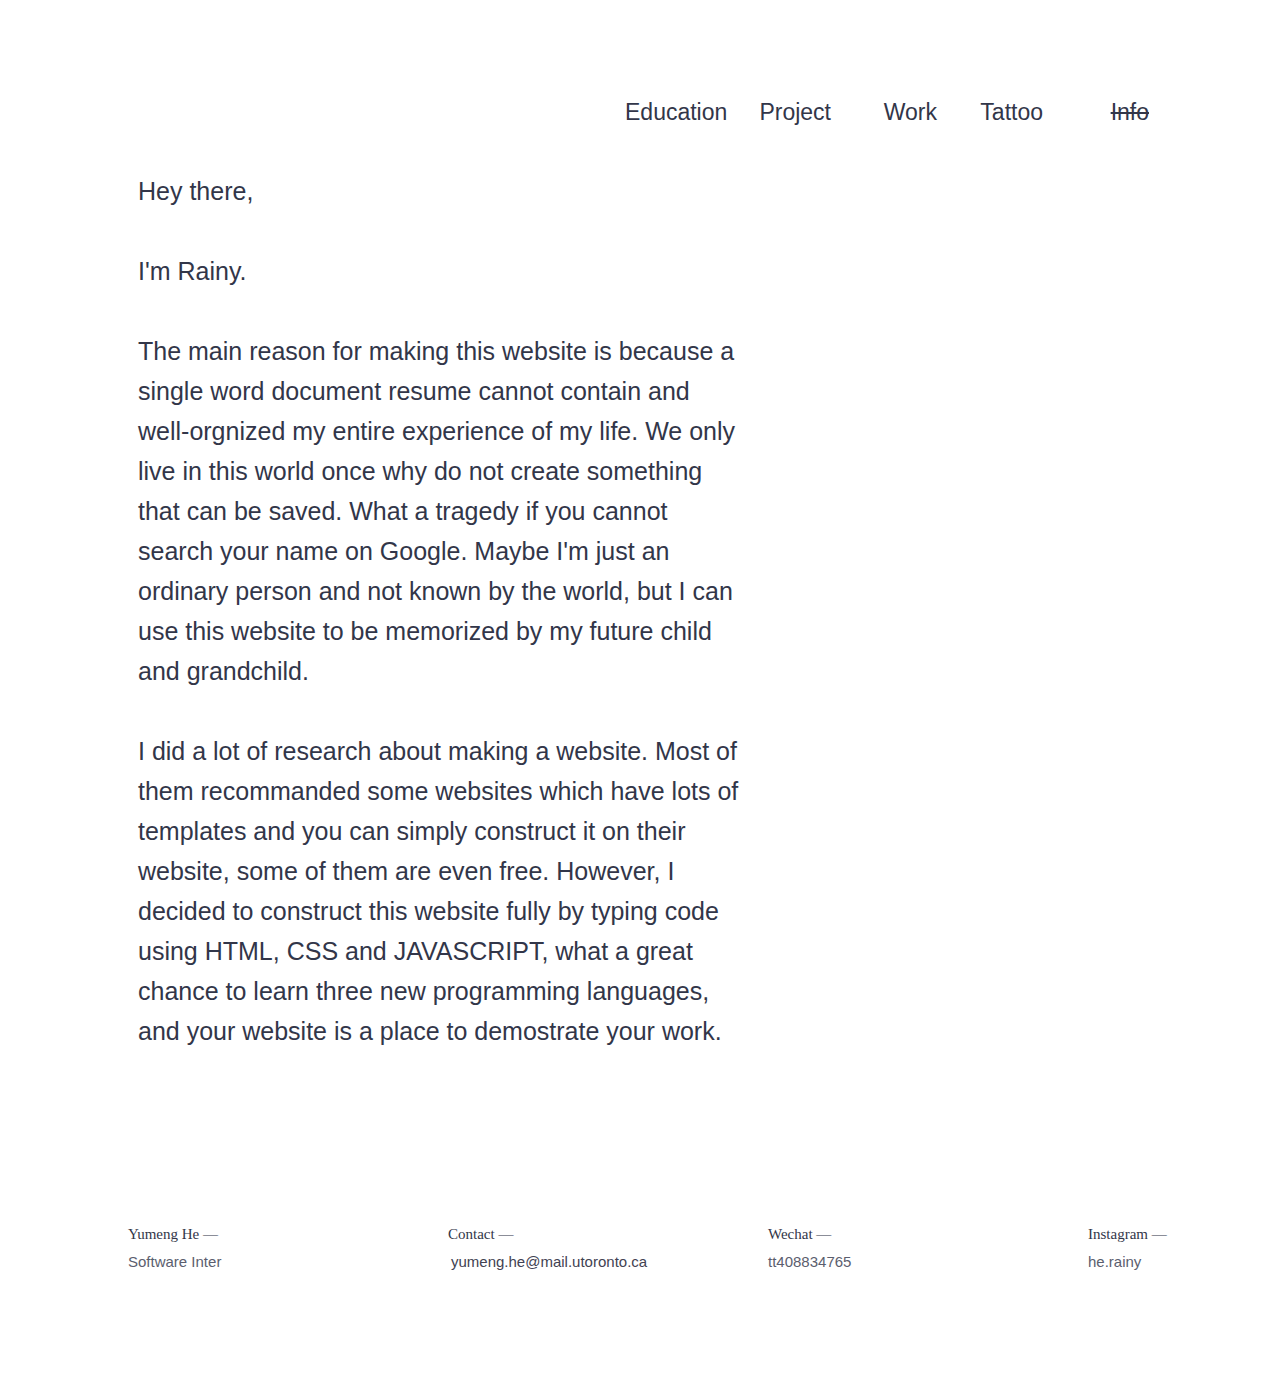
==== index.html @ 84ae6b83 "update" ====
<!DOCTYPE html>
<html lang="en-US">
    <!-- head -->
    <head>
        <title> Info </title>
        <link rel="stylesheet" href="style.css"> 
    </head>

    <!-- body -->
    <body>
        <div class="nav-v3">
            <a href="education.html" data-ix="open-about-modal" aria-current="page" class="landing-link-about" title="Check my education">Education</a>
            <a href="project.html" data-ix="open-about-modal" aria-current="page" class="landing-link-about" title="Check my project">Project</a>
            <a href="working_experience.html" data-ix="open-about-modal" aria-current="page" class="landing-link-about" title="Check my working experience">Work</a>
            <a href="tattoo.html" data-ix="open-about-modal" class="landing-link-about" title="Check this page to see my tatoo works">Tattoo</a>
            <a href="index.html" data-ix="open-about-modal" aria-current="page" class="landing-link-about w--current" titel="You are checking this page">Info</a>
            
            
        </div>
        <div class="about-div-parent">
            <div data-ix="appear-on-load-1" class="about-div-child" style="opacity: 1; transition: opacity 1000ms ease 0s;">
                <p class="about-paragraph">
                    Hey there,
                    <br>
                    <br>
                    I'm Rainy.
                    <br>
                    <br>
                    The main reason for making this website is because 
                    a single word document resume cannot contain and well-orgnized my entire experience of my life.
                    We only live in this world once why do not create something that can be saved.
                    What a tragedy if you cannot search your name on Google.
                    Maybe I'm just an ordinary person and not known by the world, but I can use this website to be memorized by my future child and grandchild.
                    <br>
                    <br>
                    I did a lot of research about making a website. Most of them recommanded some websites which have lots of templates and you can simply construct it on their website, some of them are even free.
                    However, I decided to construct this website fully by typing code using HTML, CSS and JAVASCRIPT, what a great chance to learn three new programming languages, and your website is a place to demostrate your work.
        
                </p>
            </div>
        </div>

        <div class="footer-universal wf-section">
            <div class="universal-footer-div">
                <div class="footer-row-neu w-row">
                    <!-- if wannt extra section, edit "w-col-4" -->
                    <div class="footer-column w-col w-col-4">
                        <div class="footer-header">Yumeng He —</div>
                        <div class="footer-subheader">Software Inter </div>
                    </div>
                    <div class="footer-column w-col w-col-4">
                        <div class="footer-header">Contact —</div>
                        <div class="footer-subheader">
                            <a href="mailto:yumeng.he@mail.utoronto.ca">yumeng.he@mail.utoronto.ca</a>
                        </div>
                    </div>
                    <div class="footer-column w-col w-col-4">
                        <div class="footer-header">Wechat —</div>
                        <div class="footer-subheader">tt408834765</div>
                    </div>
                    <div class="footer-column w-col w-col-4">
                        <div class="footer-header">Instagram —</div>
                        <div class="footer-subheader">he.rainy</div>
                    </div>
                </div>
            </div>
        </div>

    </body>
</html>
---- style.css ----
html {
    font-family:sans-serif;
    -ms-text-size-adjust:100%;
    -webkit-text-size-adjust:100%;
    height:100%
}
        
article,aside,details,figcaption,figure,footer,header,hgroup,main,menu,nav,section,summary{
    display:block
}

audio,canvas,progress,video{
    display:inline-block;
    vertical-align:baseline
}
audio:not([controls]){
    display:none;height:0
}
[hidden],template{
    display:none
}
a{
    background-color:transparent;
    width:140px;
    height:140px;
    margin-right:3px;
    margin-left:3px;
    clear:none;
    color:#424252;
    text-decoration:none
}
a:active,a:hover{
    outline:0
}
abbr[title]{
    border-bottom:1px dotted
}
b,optgroup,strong{
    font-weight:700
}
dfn{
    font-style:italic
}
mark{
    background:#ff0;
    color:#000
}
small{
    font-size:80%
}
sub,sup{
    font-size:75%;
    line-height:0;
    position:relative;
    vertical-align:baseline
}
sup{
    top:-.5em
}
sub{
    bottom:-.25em
}
img{
    border:0;
    max-width:100%;
    vertical-align:middle;
    display:inline-block
}
svg:not(:root){overflow:hidden}
hr{box-sizing:content-box;height:0}
pre,textarea{overflow:auto}
code,kbd,pre,samp{font-family:monospace,monospace;font-size:1em}
button,input,optgroup,select,textarea{color:inherit;font:inherit;margin:0}
button{overflow:visible}
button,select{text-transform:none}
button[disabled],html input[disabled]{cursor:default}
button::-moz-focus-inner,input::-moz-focus-inner{border:0;padding:0}
input{line-height:normal}
input[type=checkbox],input[type=radio]{box-sizing:border-box;padding:0}
input[type=number]::-webkit-inner-spin-button,input[type=number]::-webkit-outer-spin-button{height:auto}
input[type=search]{-webkit-appearance:none}
input[type=search]::-webkit-search-cancel-button,input[type=search]::-webkit-search-decoration{-webkit-appearance:none}
legend{border:0;padding:0}table{border-collapse:collapse;border-spacing:0}td,th{padding:0}
@font-face{
    font-family:webflow-icons;
    src:url("[data-uri]") format('truetype');
    font-weight:400;
    font-style:normal
}
[class*=" w-icon-"],[class^=w-icon-]{
    font-family:webflow-icons!important;
    speak:none;
    font-style:normal;
    font-weight:400;
    font-variant:normal;
    text-transform:none;
    line-height:1;
    -webkit-font-smoothing:antialiased;
    -moz-osx-font-smoothing:grayscale
}
.w-icon-slider-right:before{content:"\e600"}
.w-icon-slider-left:before{content:"\e601"}
.w-icon-nav-menu:before{content:"\e602"}
.w-icon-arrow-down:before,.w-icon-dropdown-toggle:before{content:"\e603"}
.w-icon-file-upload-remove:before{content:"\e900"}
.w-icon-file-upload-icon:before{content:"\e903"}
*{-webkit-box-sizing:border-box;-moz-box-sizing:border-box;box-sizing:border-box}
html.w-mod-touch *{background-attachment:scroll!important}
.w-block{display:block}.w-inline-block{max-width:100%;display:inline-block}
.w-clearfix:after,.w-clearfix:before{content:" ";display:table;grid-column-start:1;grid-row-start:1;grid-column-end:2;grid-row-end:2}
.w-clearfix:after{clear:both}
.w-hidden{display:none}
.w-button{display:inline-block;padding:9px 15px;background-color:#3898ec;color:#fff;border:0;line-height:inherit;text-decoration:none;cursor:pointer;border-radius:0}input.w-button{-webkit-appearance:button}html[data-w-dynpage] [data-w-cloak]{color:transparent!important}.w-webflow-badge,.w-webflow-badge *{position:static;left:auto;top:auto;right:auto;bottom:auto;z-index:auto;display:block;visibility:visible;overflow:visible;overflow-x:visible;overflow-y:visible;box-sizing:border-box;width:auto;height:auto;max-height:none;max-width:none;min-height:0;min-width:0;margin:0;padding:0;float:none;clear:none;border:0 transparent;border-radius:0;background:0 0;box-shadow:none;opacity:1;transform:none;transition:none;direction:ltr;font-family:inherit;font-weight:inherit;color:inherit;font-size:inherit;line-height:inherit;font-style:inherit;font-variant:inherit;text-align:inherit;letter-spacing:inherit;text-decoration:inherit;text-indent:0;text-transform:inherit;list-style-type:disc;text-shadow:none;font-smoothing:auto;vertical-align:baseline;cursor:inherit;white-space:inherit;word-break:normal;word-spacing:normal;word-wrap:normal}.w-webflow-badge{position:fixed!important;display:inline-block!important;visibility:visible!important;z-index:2147483647!important;top:auto!important;right:12px!important;bottom:12px!important;left:auto!important;color:#aaadb0!important;background-color:#fff!important;border-radius:3px!important;padding:6px 8px 6px 6px!important;font-size:12px!important;opacity:1!important;line-height:14px!important;text-decoration:none!important;transform:none!important;margin:0!important;width:auto!important;height:auto!important;overflow:visible!important;white-space:nowrap;box-shadow:0 0 0 1px rgba(0,0,0,.1),0 1px 3px rgba(0,0,0,.1);cursor:pointer}.w-webflow-badge>img{display:inline-block!important;visibility:visible!important;opacity:1!important;vertical-align:middle!important}blockquote{margin:0 0 10px;padding:10px 20px;border-left:5px solid #e2e2e2;font-size:18px;line-height:22px}figure{margin:0 0 10px}figcaption{margin-top:5px;text-align:center}ol,ul{margin-top:0;margin-bottom:10px;padding-left:40px}.w-list-unstyled{padding-left:0;list-style:none}.w-embed:after,.w-embed:before{content:" ";display:table;grid-column-start:1;grid-row-start:1;grid-column-end:2;grid-row-end:2}.w-embed:after{clear:both}.w-video{width:100%;position:relative;padding:0}.w-video embed,.w-video iframe,.w-video object{position:absolute;top:0;left:0;width:100%;height:100%;border:none}fieldset{padding:0;margin:0;border:0}button,html input[type=button],input[type=reset]{-webkit-appearance:button;border:0;cursor:pointer;-webkit-appearance:button}.w-form{margin:0 0 15px}.w-form-done{display:none;padding:20px;text-align:center;background-color:#ddd}.w-form-fail{display:none;margin-top:10px;padding:10px;background-color:#ffdede}label{display:block;margin-bottom:5px;font-weight:700}
.w-input,.w-select{display:block;width:100%;height:38px;padding:8px 12px;margin-bottom:10px;font-size:14px;line-height:1.42857143;color:#333;vertical-align:middle;background-color:#fff;border:1px solid #ccc}.w-input:-moz-placeholder,.w-select:-moz-placeholder{color:#999}.w-input::-moz-placeholder,.w-select::-moz-placeholder{color:#999;opacity:1}.w-input:-ms-input-placeholder,.w-select:-ms-input-placeholder{color:#999}
.w-input::-webkit-input-placeholder,.w-select::-webkit-input-placeholder{color:#999}.w-input:focus,.w-select:focus{border-color:#3898ec;outline:0}.w-input[disabled],.w-input[readonly],.w-select[disabled],.w-select[readonly],fieldset[disabled] .w-input,fieldset[disabled] .w-select{cursor:not-allowed;background-color:#eee}
textarea.w-input,textarea.w-select{height:auto}
.w-select{background-color:#f3f3f3}
.w-select[multiple]{height:auto}
.w-form-label{display:inline-block;cursor:pointer;font-weight:400;margin-bottom:0}.w-radio{display:block;margin-bottom:5px;padding-left:20px}.w-radio:after,.w-radio:before{content:" ";display:table;grid-column-start:1;grid-row-start:1;grid-column-end:2;grid-row-end:2}.w-radio:after{clear:both}.w-radio-input{margin:3px 0 0 -20px;line-height:normal;float:left}.w-file-upload{display:block;margin-bottom:10px}.w-file-upload-input{width:.1px;height:.1px;opacity:0;overflow:hidden;position:absolute;z-index:-100}.w-file-upload-default,.w-file-upload-success,.w-file-upload-uploading{display:inline-block;color:#333}.w-file-upload-error{display:block;margin-top:10px}.w-file-upload-default.w-hidden,.w-file-upload-error.w-hidden,.w-file-upload-success.w-hidden,.w-file-upload-uploading.w-hidden{display:none}.w-file-upload-uploading-btn{display:flex;font-size:14px;font-weight:400;cursor:pointer;margin:0;padding:8px 12px;border:1px solid #ccc;background-color:#fafafa}.w-file-upload-file{display:flex;flex-grow:1;justify-content:space-between;margin:0;padding:8px 9px 8px 11px;border:1px solid #ccc;background-color:#fafafa}.w-file-upload-file-name{font-size:14px;font-weight:400;display:block}.w-file-remove-link{margin-top:3px;margin-left:10px;width:auto;height:auto;padding:3px;display:block;cursor:pointer}.w-icon-file-upload-remove{margin:auto;font-size:10px}.w-file-upload-error-msg{display:inline-block;color:#ea384c;padding:2px 0}.w-file-upload-info{display:inline-block;line-height:38px;padding:0 12px}.w-file-upload-label{display:inline-block;font-size:14px;font-weight:400;cursor:pointer;margin:0;padding:8px 12px;border:1px solid #ccc;background-color:#fafafa}.w-icon-file-upload-icon,.w-icon-file-upload-uploading{display:inline-block;margin-right:8px;width:20px}.w-icon-file-upload-uploading{height:20px}.w-container{margin-left:auto;margin-right:auto;max-width:940px}.w-container:after,.w-container:before{content:" ";display:table;grid-column-start:1;grid-row-start:1;grid-column-end:2;grid-row-end:2}
.w-container:after{clear:both}
.w-container .w-row{margin-left:-10px;margin-right:-10px}
.w-row:after,.w-row:before{
    content:" ";
    display:table;
    grid-column-start:1;
    grid-row-start:1;
    grid-column-end:2;
    grid-row-end:3
}
.w-row:after{clear:both}
.w-row .w-row{margin-left:0;margin-right:0}
.w-col{position:relative;float:left;width:100%;min-height:1px;padding-left:10px;padding-right:10px}.w-col .w-col{padding-left:0;padding-right:0}.w-col-1{width:8.33333333%}.w-col-2{width:16.66666667%}.w-col-3{width:25%}
.w-col-4{width:25%}
.w-col-5{width:41.66666667%}
.w-col-6{width:50%}
.w-col-7{width:58.33333333%}.w-col-8{width:66.66666667%}.w-col-9{width:75%}.w-col-10{width:83.33333333%}.w-col-11{width:91.66666667%}
.w-col-12{width:100%}.w-hidden-main{display:none!important}@media screen and (max-width:991px){.w-container{max-width:728px}.w-hidden-main{display:inherit!important}.w-hidden-medium{display:none!important}.w-col-medium-1{width:8.33333333%}.w-col-medium-2{width:16.66666667%}.w-col-medium-3{width:25%}.w-col-medium-4{width:33.33333333%}.w-col-medium-5{width:41.66666667%}.w-col-medium-6{width:50%}.w-col-medium-7{width:58.33333333%}.w-col-medium-8{width:66.66666667%}.w-col-medium-9{width:75%}.w-col-medium-10{width:83.33333333%}.w-col-medium-11{width:91.66666667%}.w-col-medium-12{width:100%}.w-col-stack{width:100%;left:auto;right:auto}}@media screen and (max-width:767px){.w-hidden-main,.w-hidden-medium{display:inherit!important}.w-hidden-small{display:none!important}.w-container .w-row,.w-row{margin-left:0;margin-right:0}.w-col{width:100%;left:auto;right:auto}.w-col-small-1{width:8.33333333%}.w-col-small-2{width:16.66666667%}.w-col-small-3{width:25%}.w-col-small-4{width:33.33333333%}.w-col-small-5{width:41.66666667%}.w-col-small-6{width:50%}.w-col-small-7{width:58.33333333%}.w-col-small-8{width:66.66666667%}.w-col-small-9{width:75%}.w-col-small-10{width:83.33333333%}.w-col-small-11{width:91.66666667%}.w-col-small-12{width:100%}}
@media screen and (max-width:479px){
    .w-container{max-width:none}
    .w-hidden-main,.w-hidden-medium,.w-hidden-small{display:inherit!important}
    .w-hidden-tiny{display:none!important}
    .w-col{width:100%}
    .w-col-tiny-1{width:8.33333333%}.w-col-tiny-2{width:16.66666667%}.w-col-tiny-3{width:25%}.w-col-tiny-4{width:33.33333333%}.w-col-tiny-5{width:41.66666667%}.w-col-tiny-6{width:50%}.w-col-tiny-7{width:58.33333333%}.w-col-tiny-8{width:66.66666667%}.w-col-tiny-9{width:75%}.w-col-tiny-10{width:83.33333333%}
    .w-col-tiny-11{width:91.66666667%}
    .w-col-tiny-12{width:100%}
}
.w-widget{position:relative}
.w-widget-map{width:100%;height:400px}
.w-widget-map label{width:auto;display:inline}
.w-widget-map img{max-width:inherit}.w-widget-map .gm-style-iw{text-align:center}.w-widget-map .gm-style-iw>button{display:none!important}.w-widget-twitter{overflow:hidden}.w-widget-twitter-count-shim{display:inline-block;vertical-align:top;position:relative;width:28px;height:20px;text-align:center;background:#fff;border:1px solid #758696;border-radius:3px}.w-widget-twitter-count-shim *{pointer-events:none;-webkit-user-select:none;-moz-user-select:none;-ms-user-select:none;user-select:none}
.w-widget-twitter-count-shim .w-widget-twitter-count-inner{position:relative;font-size:15px;line-height:12px;text-align:center;color:#999;font-family:serif}.w-widget-twitter-count-shim .w-widget-twitter-count-clear{position:relative;display:block}.w-widget-twitter-count-shim.w--large{width:36px;height:28px}.w-widget-twitter-count-shim.w--large .w-widget-twitter-count-inner{font-size:18px;line-height:18px}.w-widget-twitter-count-shim:not(.w--vertical){margin-left:5px;margin-right:8px}.w-widget-twitter-count-shim:not(.w--vertical).w--large{margin-left:6px}.w-widget-twitter-count-shim:not(.w--vertical):after,.w-widget-twitter-count-shim:not(.w--vertical):before{top:50%;left:0;border:solid transparent;content:' ';height:0;width:0;position:absolute;pointer-events:none}
.w-widget-twitter-count-shim:not(.w--vertical):before{border-color:rgba(117,134,150,0);border-right-color:#5d6c7b;border-width:4px;margin-left:-9px;margin-top:-4px}.w-widget-twitter-count-shim:not(.w--vertical).w--large:before{border-width:5px;margin-left:-10px;margin-top:-5px}.w-widget-twitter-count-shim:not(.w--vertical):after{border-color:rgba(255,255,255,0);border-right-color:#fff;border-width:4px;margin-left:-8px;margin-top:-4px}.w-widget-twitter-count-shim:not(.w--vertical).w--large:after{border-width:5px;margin-left:-9px;margin-top:-5px}.w-widget-twitter-count-shim.w--vertical{width:61px;height:33px;margin-bottom:8px}.w-widget-twitter-count-shim.w--vertical:after,.w-widget-twitter-count-shim.w--vertical:before{top:100%;left:50%;border:solid transparent;content:' ';height:0;width:0;position:absolute;pointer-events:none}.w-widget-twitter-count-shim.w--vertical:before{border-color:rgba(117,134,150,0);border-top-color:#5d6c7b;border-width:5px;margin-left:-5px}.w-widget-twitter-count-shim.w--vertical:after{border-color:rgba(255,255,255,0);border-top-color:#fff;border-width:4px;margin-left:-4px}.w-widget-twitter-count-shim.w--vertical .w-widget-twitter-count-inner{font-size:18px;line-height:22px}.w-widget-twitter-count-shim.w--vertical.w--large{width:76px}.w-background-video{position:relative;overflow:hidden;height:500px;color:#fff}.w-background-video>video{background-size:cover;background-position:50% 50%;position:absolute;margin:auto;width:100%;height:100%;right:-100%;bottom:-100%;top:-100%;left:-100%;object-fit:cover;z-index:-100}.w-background-video>video::-webkit-media-controls-start-playback-button{display:none!important;-webkit-appearance:none}.w-background-video--control{position:absolute;bottom:1em;right:1em;background-color:transparent;padding:0}.w-background-video--control>[hidden]{display:none!important}.w-slider{position:relative;height:300px;text-align:center;background:#ddd;clear:both;-webkit-tap-highlight-color:transparent;tap-highlight-color:rgba(0,0,0,0)}.w-slider-mask{position:relative;display:block;overflow:hidden;z-index:1;left:0;right:0;height:100%;white-space:nowrap}.w-slide{position:relative;display:inline-block;vertical-align:top;width:100%;height:100%;white-space:normal;text-align:left}.w-slider-nav{position:absolute;z-index:2;top:auto;right:0;bottom:0;left:0;margin:auto;padding-top:10px;height:40px;text-align:center;-webkit-tap-highlight-color:transparent;tap-highlight-color:rgba(0,0,0,0)}.w-slider-nav.w-round>div{border-radius:100%}.w-slider-nav.w-num>div{width:auto;height:auto;padding:.2em .5em;font-size:inherit;line-height:inherit}.w-slider-nav.w-shadow>div{box-shadow:0 0 3px rgba(51,51,51,.4)}.w-slider-nav-invert{color:#fff}.w-slider-nav-invert>div{background-color:rgba(34,34,34,.4)}.w-slider-nav-invert>div.w-active{background-color:#222}
.w-slider-dot{position:relative;display:inline-block;width:1em;height:1em;background-color:rgba(255,255,255,.4);cursor:pointer;margin:0 3px .5em;transition:background-color .1s,color .1s}.w-slider-dot.w-active{background-color:#fff}.w-slider-dot:focus{outline:0;box-shadow:0 0 0 2px #fff}.w-slider-dot:focus.w-active{box-shadow:none}.w-slider-arrow-left,.w-slider-arrow-right{position:absolute;width:80px;top:0;right:0;bottom:0;left:0;margin:auto;cursor:pointer;overflow:hidden;color:#fff;font-size:40px;-webkit-tap-highlight-color:transparent;tap-highlight-color:rgba(0,0,0,0);-webkit-user-select:none;-moz-user-select:none;-ms-user-select:none;user-select:none}.w-slider-arrow-left [class*=' w-icon-'],.w-slider-arrow-left [class^=w-icon-],.w-slider-arrow-right [class*=' w-icon-'],.w-slider-arrow-right [class^=w-icon-]{position:absolute}.w-slider-arrow-left:focus,.w-slider-arrow-right:focus{outline:0}.w-slider-arrow-left{z-index:3;right:auto}.w-slider-arrow-right{z-index:4;left:auto}.w-icon-slider-left,.w-icon-slider-right{top:0;right:0;bottom:0;left:0;margin:auto;width:1em;height:1em}.w-slider-aria-label{border:0;clip:rect(0 0 0 0);height:1px;margin:-1px;overflow:hidden;padding:0;position:absolute;width:1px}.w-slider-force-show{display:block!important}.w-dropdown{display:inline-block;position:relative;text-align:left;margin-left:auto;margin-right:auto;z-index:900}.w-dropdown-btn,.w-dropdown-link,.w-dropdown-toggle{position:relative;vertical-align:top;text-decoration:none;color:#222;padding:20px;text-align:left;margin-left:auto;margin-right:auto;white-space:nowrap}
.w-dropdown-toggle{-webkit-user-select:none;-moz-user-select:none;-ms-user-select:none;user-select:none;display:inline-block;cursor:pointer;padding-right:40px}.w-dropdown-toggle:focus{outline:0}.w-icon-dropdown-toggle{position:absolute;top:0;right:0;bottom:0;margin:auto 20px auto auto;width:1em;height:1em}.w-dropdown-list{position:absolute;background:#ddd;display:none;min-width:100%}.w-dropdown-list.w--open{display:block}.w-dropdown-link{padding:10px 20px;display:block;color:#222}.w-dropdown-link.w--current{color:#0082f3}.w-dropdown-link:focus{outline:0}@media screen and (max-width:767px){.w-nav-brand{padding-left:10px}}.w-lightbox-backdrop{cursor:auto;font-style:normal;font-variant:normal;letter-spacing:normal;list-style:disc;text-indent:0;text-shadow:none;text-transform:none;visibility:visible;white-space:normal;word-break:normal;word-spacing:normal;word-wrap:normal;position:fixed;top:0;right:0;bottom:0;left:0;color:#fff;font-family:"Helvetica Neue",Helvetica,Ubuntu,"Segoe UI",Verdana,sans-serif;font-size:17px;line-height:1.2;font-weight:300;text-align:center;background:rgba(0,0,0,.9);z-index:2000;outline:0;opacity:0;-webkit-user-select:none;-moz-user-select:none;-ms-user-select:none;-webkit-tap-highlight-color:transparent;-webkit-transform:translate(0,0)}.w-lightbox-backdrop,.w-lightbox-container{height:100%;overflow:auto;-webkit-overflow-scrolling:touch}.w-lightbox-content{position:relative;height:100vh;overflow:hidden}.w-lightbox-view{position:absolute;width:100vw;height:100vh;opacity:0}.w-lightbox-view:before{content:"";height:100vh}.w-lightbox-group,.w-lightbox-group .w-lightbox-view,.w-lightbox-group .w-lightbox-view:before{height:86vh}.w-lightbox-frame,.w-lightbox-view:before{display:inline-block;vertical-align:middle}.w-lightbox-figure{position:relative;margin:0}.w-lightbox-group .w-lightbox-figure{cursor:pointer}.w-lightbox-img{width:auto;height:auto;max-width:none}.w-lightbox-image{display:block;float:none;max-width:100vw;max-height:100vh}.w-lightbox-group .w-lightbox-image{max-height:86vh}.w-lightbox-caption{position:absolute;right:0;bottom:0;left:0;padding:.5em 1em;background:rgba(0,0,0,.4);text-align:left;text-overflow:ellipsis;white-space:nowrap;overflow:hidden}.w-lightbox-embed{position:absolute;top:0;right:0;bottom:0;left:0;width:100%;height:100%}.w-lightbox-control{position:absolute;top:0;width:4em;background-size:24px;background-repeat:no-repeat;background-position:center;cursor:pointer;-webkit-transition:.3s;transition:.3s}.w-lightbox-left{display:none;bottom:0;left:0;background-image:url("[data-uri]")}.w-lightbox-right{display:none;right:0;bottom:0;background-image:url("[data-uri]")}.w-lightbox-close{right:0;height:2.6em;background-image:url("[data-uri]");background-size:18px}.w-lightbox-strip{position:absolute;bottom:0;left:0;right:0;padding:0 1vh;line-height:0;white-space:nowrap;overflow-x:auto;overflow-y:hidden}.w-lightbox-item{display:inline-block;width:10vh;padding:2vh 1vh;box-sizing:content-box;cursor:pointer;-webkit-transform:translate3d(0,0,0)}.w-lightbox-active{opacity:.3}.w-lightbox-thumbnail{position:relative;height:10vh;background:#222;overflow:hidden}.w-lightbox-thumbnail-image{position:absolute;top:0;left:0}.w-lightbox-thumbnail .w-lightbox-tall{top:50%;width:100%;-webkit-transform:translate(0,-50%);-ms-transform:translate(0,-50%);transform:translate(0,-50%)}.w-lightbox-thumbnail .w-lightbox-wide{left:50%;height:100%;-webkit-transform:translate(-50%,0);-ms-transform:translate(-50%,0);transform:translate(-50%,0)}.w-lightbox-spinner{position:absolute;top:50%;left:50%;box-sizing:border-box;width:40px;height:40px;margin-top:-20px;margin-left:-20px;border:5px solid rgba(0,0,0,.4);border-radius:50%;-webkit-animation:.8s linear infinite spin;animation:.8s linear infinite spin}.w-lightbox-spinner:after{content:"";position:absolute;top:-4px;right:-4px;bottom:-4px;left:-4px;border:3px solid transparent;border-bottom-color:#fff;border-radius:50%}.w-lightbox-hide{display:none}.w-lightbox-noscroll{overflow:hidden}@media (min-width:768px){.w-lightbox-content{height:96vh;margin-top:2vh}.w-lightbox-view,.w-lightbox-view:before{height:96vh}.w-lightbox-group,.w-lightbox-group .w-lightbox-view,.w-lightbox-group .w-lightbox-view:before{height:84vh}.w-lightbox-image{max-width:96vw;max-height:96vh}.w-lightbox-group .w-lightbox-image{max-width:82.3vw;max-height:84vh}.w-lightbox-left,.w-lightbox-right{display:block;opacity:.5}.w-lightbox-close{opacity:.8}.w-lightbox-control:hover{opacity:1}}.w-lightbox-inactive,.w-lightbox-inactive:hover{opacity:0}.w-richtext:after,.w-richtext:before{content:" ";display:table;grid-column-start:1;grid-row-start:1;grid-column-end:2;grid-row-end:2}.w-richtext:after{clear:both}
.w-richtext[contenteditable=true]:after,.w-richtext[contenteditable=true]:before{white-space:initial}.w-richtext ol,.w-richtext ul{overflow:hidden}.w-richtext .w-richtext-figure-selected.w-richtext-figure-type-image div,.w-richtext .w-richtext-figure-selected.w-richtext-figure-type-video div:after,.w-richtext .w-richtext-figure-selected[data-rt-type=image] div,.w-richtext .w-richtext-figure-selected[data-rt-type=video] div:after{outline:#2895f7 solid 2px}.w-richtext figure.w-richtext-figure-type-video>div:after,.w-richtext figure[data-rt-type=video]>div:after{content:'';position:absolute;display:none;left:0;top:0;right:0;bottom:0}.w-richtext figure{position:relative;max-width:60%}.w-richtext figure>div:before{cursor:default!important}.w-richtext figure img{width:100%}.w-richtext figure figcaption.w-richtext-figcaption-placeholder{opacity:.6}.w-richtext figure div{font-size:0;color:transparent}.w-richtext figure.w-richtext-figure-type-image,.w-richtext figure[data-rt-type=image]{display:table}.w-richtext figure.w-richtext-figure-type-image>div,.w-richtext figure[data-rt-type=image]>div{display:inline-block}.w-richtext figure.w-richtext-figure-type-image>figcaption,.w-richtext figure[data-rt-type=image]>figcaption{display:table-caption;caption-side:bottom}.w-richtext figure.w-richtext-figure-type-video,.w-richtext figure[data-rt-type=video]{width:60%;height:0}
.w-richtext figure.w-richtext-figure-type-video iframe,.w-richtext figure[data-rt-type=video] iframe{position:absolute;top:0;left:0;width:100%;height:100%}.w-richtext figure.w-richtext-figure-type-video>div,.w-richtext figure[data-rt-type=video]>div{width:100%}.w-richtext figure.w-richtext-align-center{margin-right:auto;margin-left:auto;clear:both}.w-richtext figure.w-richtext-align-center.w-richtext-figure-type-image>div,.w-richtext figure.w-richtext-align-center[data-rt-type=image]>div{max-width:100%}.w-richtext figure.w-richtext-align-normal{clear:both}.w-richtext figure.w-richtext-align-fullwidth{width:100%;max-width:100%;text-align:center;clear:both;display:block;margin-right:auto;margin-left:auto}.w-richtext figure.w-richtext-align-fullwidth>div{display:inline-block;padding-bottom:inherit}.w-richtext figure.w-richtext-align-fullwidth>figcaption{display:block}.w-richtext figure.w-richtext-align-floatleft{float:left;margin-right:15px;clear:none}.w-richtext figure.w-richtext-align-floatright{float:right;margin-left:15px;clear:none}.w-nav{position:relative;background:#ddd;z-index:1000}.w-nav:after,.w-nav:before{content:" ";display:table;grid-column-start:1;grid-row-start:1;grid-column-end:2;grid-row-end:2}.w-nav:after{clear:both}.w-nav-brand{position:relative;float:left;text-decoration:none;color:#333}.w-nav-link{position:relative;display:inline-block;vertical-align:top;text-decoration:none;color:#222;padding:20px;text-align:left;margin-left:auto;margin-right:auto}.w-nav-link.w--current{color:#0082f3}.w-nav-menu{position:relative;float:right}[data-nav-menu-open]{display:block!important;position:absolute;top:100%;left:0;right:0;background:#c8c8c8;text-align:center;overflow:visible;min-width:200px}.w--nav-link-open{display:block;position:relative}.w-nav-overlay{position:absolute;overflow:hidden;display:none;top:100%;left:0;right:0;width:100%}.w-nav-overlay [data-nav-menu-open]{top:0}.w-nav[data-animation=over-left] .w-nav-overlay{width:auto}.w-nav[data-animation=over-left] .w-nav-overlay,.w-nav[data-animation=over-left] [data-nav-menu-open]{right:auto;z-index:1;top:0}.w-nav[data-animation=over-right] .w-nav-overlay{width:auto}.w-nav[data-animation=over-right] .w-nav-overlay,.w-nav[data-animation=over-right] [data-nav-menu-open]{left:auto;z-index:1;top:0}.w-nav-button{position:relative;float:right;padding:18px;font-size:24px;display:none;cursor:pointer;-webkit-tap-highlight-color:transparent;tap-highlight-color:rgba(0,0,0,0);-webkit-user-select:none;-moz-user-select:none;-ms-user-select:none;user-select:none}.w-nav-button:focus{outline:0}.w-nav-button.w--open{background-color:#c8c8c8;color:#fff}.w-nav[data-collapse=all] .w-nav-menu{display:none}.w--nav-dropdown-open,.w--nav-dropdown-toggle-open,.w-nav[data-collapse=all] .w-nav-button{display:block}.w--nav-dropdown-list-open{position:static}@media screen and (max-width:991px){.w-nav[data-collapse=medium] .w-nav-menu{display:none}.w-nav[data-collapse=medium] .w-nav-button{display:block}}@media screen and (max-width:767px){.w-nav[data-collapse=small] .w-nav-menu{display:none}.w-nav[data-collapse=small] .w-nav-button{display:block}.w-nav-brand{padding-left:10px}}.w-tabs{position:relative}.w-tabs:after,.w-tabs:before{content:" ";display:table;grid-column-start:1;grid-row-start:1;grid-column-end:2;grid-row-end:2}.w-tabs:after{clear:both}.w-tab-menu{position:relative}.w-tab-link{position:relative;display:inline-block;vertical-align:top;text-decoration:none;padding:9px 30px;text-align:left;cursor:pointer;color:#222;background-color:#ddd}.w-tab-link.w--current{background-color:#c8c8c8}.w-tab-link:focus{outline:0}.w-tab-content{position:relative;display:block;overflow:hidden}.w-tab-pane{position:relative;display:none}.w--tab-active{display:block}@media screen and (max-width:479px){.w-nav[data-collapse=tiny] .w-nav-menu{display:none}.w-nav[data-collapse=tiny] .w-nav-button,.w-tab-link{display:block}}.w-ix-emptyfix:after{content:""}@keyframes spin{0%{transform:rotate(0)}100%{transform:rotate(360deg)}}.w-dyn-empty{padding:10px;background-color:#ddd}.w-condition-invisible,.w-dyn-bind-empty,.w-dyn-hide{display:none!important}.wf-layout-layout{display:grid!important}.wf-layout-cell{display:flex!important}.w-basic-heading--styledAs-h1{font-size:38px;line-height:44px;margin-top:20px}.w-basic-heading--styledAs-h2{font-size:32px;line-height:36px;margin-top:20px}.w-basic-heading--styledAs-h3{font-size:24px;line-height:30px;margin-top:20px}.w-basic-heading--styledAs-h4{font-size:18px;line-height:24px;margin-top:10px}.w-basic-heading--styledAs-h5{font-size:14px;line-height:20px;margin-top:10px}.w-basic-heading--styledAs-h6{font-size:12px;line-height:18px;margin-top:10px}body{margin:0;min-height:100%;background-color:#fff;min-width:182px;font-family:Arial,'Helvetica Neue',Helvetica,sans-serif;color:#333;font-size:14px;line-height:20px}h1{display:block;margin:20% auto 50px;padding:14px 10px;-webkit-box-orient:horizontal;-webkit-box-direction:normal;-webkit-flex-direction:row;-ms-flex-direction:row;flex-direction:row;-webkit-box-pack:center;-webkit-justify-content:center;-ms-flex-pack:center;justify-content:center;-webkit-box-align:center;-webkit-align-items:center;-ms-flex-align:center;align-items:center;font-family:'Karla regular';color:#000;font-size:35px;line-height:46px;font-weight:400;text-align:center;letter-spacing:normal}h2{margin-top:150px;margin-bottom:30px;padding:10px;font-family:'Akkurat regular';color:#000;font-size:25px;line-height:37px;font-weight:300;text-align:center;letter-spacing:.1px}h3{margin-top:20px;margin-bottom:10px;padding-left:10px;font-family:Roboto,sans-serif;font-size:24px;line-height:30px;font-weight:400}h4{margin:0 auto 0 0;padding-right:50px;padding-left:10px;font-family:'Akkurat regular';color:rgba(0,0,0,.34);font-size:23px;line-height:40px;font-weight:400}h5{margin-top:11px;margin-bottom:11px;padding:10px 19px 10px 10px;font-family:'Karla regular';font-size:14px;line-height:20px;font-weight:700;text-align:center}h6{margin-top:10px;margin-bottom:10px;font-size:12px;line-height:18px;font-weight:700}p{display:block;width:650px;margin:5px auto 0;padding:5px 10px;font-family:'Akkurat light regular';color:#000;font-size:20px;line-height:1.6;font-weight:300;text-align:left;list-style-type:square}.sql{display:block;width:300px;height:300px;margin:auto;padding-right:0;padding-left:0;background-position:50% 50%;background-size:cover;background-repeat:no-repeat;background-attachment:scroll;color:transparent}.sql:hover{background-color:#393b3d;background-image:none;color:#fff;text-decoration:none}.soundcloud-quote{margin-top:0;background-color:#d7dbcb}.soundcloud-quote-text{display:block;width:700px;margin:20px auto 50px;padding:13px 20px;font-family:'PT Serif',serif;color:#000;font-size:30px;line-height:43px;font-style:normal}.image-center{position:static;left:0;top:0;right:0;display:block;margin-top:15%;margin-left:50px;padding-right:0;padding-left:0;border:1px #000;opacity:1;text-align:center}.image-center.image-between-margin{margin-bottom:50px}.quote-source{margin-top:24px;margin-bottom:15%;font-family:Georgia,Times,'Times New Roman',serif;color:#000;font-size:25px;font-style:italic;text-align:center}.icon---row{display:block;margin-right:auto;margin-left:auto}.icon-row{margin-top:50px;margin-bottom:100px}.icon-row.soundcloud-row-gui{margin-top:100px;margin-bottom:200px}.background-gray{background-color:#eeac49}.div-block---margins-set{margin-bottom:100px}.paragraph---list{margin-bottom:0;margin-left:12px;padding:10px;font-family:Roboto,sans-serif;color:#0e0e0e;font-size:18px;line-height:22px;font-weight:300;text-decoration:none;list-style-type:disc}.paragraph---list.soundcloud-different-v2{font-family:Roboto,sans-serif;color:#fff}.image{margin-right:auto;margin-left:auto}.row---margin,.row---margin.soundcloud-v1-final-product{margin-bottom:150px}.background-porcelin{background-color:#d2d7d3}.white-box{margin:50px auto;padding:40px 20px;border-radius:6px;background-color:#fff}.task-scenario{width:auto;margin-left:20px;padding-right:0;padding-left:10px;font-family:Aileen;font-weight:400;text-align:center}.container---margin{margin-bottom:100px}.div-block--margin{margin-top:36px;margin-bottom:40px}.unordered-list{padding-left:76px}.unordered-list.soundcloud-v2-list{padding-left:31px}.section---soundcloud-iteration-process{background-color:#fff;background-image:url("https://uploads-ssl.webflow.com/55ce74221f74ecaa28644c33/5632c9d3ec8a367d341b4927_5-Background.png");background-position:0 0;background-size:cover;background-repeat:no-repeat;background-attachment:fixed;opacity:1}.header---italic{margin-top:20%;margin-bottom:20%;padding:5px 10px;opacity:1;font-family:'Karla regular';color:#000;font-size:50px;line-height:66px;font-style:normal;font-weight:300}.background-gray-2{background-color:#f1f2f2}.row---2-images{margin:50px auto 100px;padding-right:10px;padding-left:10px}.line{height:1px;margin-top:57px;margin-bottom:57px;border-style:none;background-color:#9c9c9c;opacity:.56}.section---soundcloud---v2{height:100vh;background-color:#f27735}.experience-map{margin-top:30px;margin-bottom:150px;border:4px solid rgba(0,0,0,.2)}.orange-background---white-text{margin-top:20%;margin-bottom:52px;font-family:Aileen;color:#fff}.section-soundcloud-final-hero{background-image:url("https://uploads-ssl.webflow.com/55ce74221f74ecaa28644c33/5617fab5631d645870f27d52_mock1.jpg");background-position:50% 50%;background-size:cover;background-repeat:no-repeat;background-attachment:fixed}.div-empty{margin-top:96px;margin-bottom:0;padding-top:246px;padding-bottom:246px}.milan-hero-header{padding-top:0;padding-bottom:0;background-image:url("https://uploads-ssl.webflow.com/55ce74221f74ecaa28644c33/5669b50c084832cd576913a1_milan-hero-header.png");background-position:0 0;background-size:cover;background-repeat:no-repeat;background-attachment:scroll}.milan-branding-assets-section{padding-top:15%;padding-bottom:7.5%}
.slide{width:634px;height:470px;margin-right:auto;margin-left:auto}.slide.ga-persona{display:block;width:110%;height:590px;margin-top:100px;margin-bottom:10px;clear:none;border:8px rgba(0,0,0,.14);background-color:#fff}.milan-all-devices{display:block;width:100%;margin:0 auto 7.5%}.milan-pixate-video{margin:24px 10px 82px}.slider-icon-white{border-radius:0;background-color:rgba(0,0,0,.36)}.understanding-the-soundcloud-ios-mobile-app{margin-bottom:60px;font-family:'Karla regular';color:#000;font-size:35px;line-height:45px}.numbers{right:-1px;float:right;clear:left}.student-engagement---hero-background{height:80vh;background-image:url("https://uploads-ssl.webflow.com/55ce74221f74ecaa28644c33/59fc8ed0519f780001a1ab89_jj-thompson-142854.jpg");background-position:50% 50%;background-size:cover;background-repeat:no-repeat;background-attachment:scroll}.student-engagement-about-section{height:110vh;padding-top:7.5%;background-image:url("https://uploads-ssl.webflow.com/55ce74221f74ecaa28644c33/5636644c5bb08fd2045075d7_Optimized-GA1.png");background-position:50% 50%;background-size:cover;background-repeat:no-repeat;background-attachment:scroll}.student-engagement---gamification-section{padding-top:15%;padding-bottom:7.5%;background-color:transparent}.student-engagement-gamification-img{display:block;width:70%;margin:0 auto 7.5%}.student-engagement---dm-section{padding-top:7.5%;padding-bottom:7.5%;background-color:#fff}.student-engagement-meaningful-experience-chart{margin-top:88px;margin-bottom:139px}.student-engagement-meaningful-experience-chart:hover{opacity:1}.student-engagement-meaningful-triangle{margin-top:8px}.slide-ga-1{border:5px solid rgba(0,0,0,.2);background-image:url("https://uploads-ssl.webflow.com/55ce74221f74ecaa28644c33/56367c1c88513caa51a19341_1-Julie.png");background-position:50% 50%;background-size:auto;background-repeat:no-repeat}.slide-ga-2{position:relative;border:5px solid rgba(0,0,0,.2);background-image:url("https://uploads-ssl.webflow.com/55ce74221f74ecaa28644c33/56367c051f9a7bd51a2ecc75_2-Rashida.png");background-position:0 0;background-size:auto;background-repeat:no-repeat}.slide-ga-3{border:5px solid rgba(0,0,0,.2);background-image:url("https://uploads-ssl.webflow.com/55ce74221f74ecaa28644c33/56367c913912ead404f1788f_3-Connor.png");background-position:0 0;background-size:auto;background-repeat:no-repeat}.slide-ga-4{border:5px solid rgba(0,0,0,.2);background-image:url("https://uploads-ssl.webflow.com/55ce74221f74ecaa28644c33/56367cb91f9a7bd51a2ecc8e_4-jason.png");background-position:0 0;background-size:auto;background-repeat:no-repeat}.left-arrow{margin-left:-80px}.right-arrow{margin-right:-80px}.student-engagement---persona-note{margin-bottom:0;float:none;clear:none;font-family:'Open Sans',sans-serif;color:rgba(51,51,51,.39);font-size:13px;text-align:center}.soundcloud-watch-gif{display:block;margin:50px auto}.soundcloud-about-project{margin-top:200px;font-family:Aileen}.student-engagement-section-circuits-metrics{padding-top:7.5%;background-color:transparent}.black-line{display:block;width:800px;height:1px;margin-right:auto;margin-left:auto;background-color:#000}.black-line.soundcloud-hero{width:300px;height:4px;margin-top:20%;margin-left:20%}.student-engagement---text---h3{margin-top:100px;margin-bottom:0;font-family:Serif,sans-serif;color:rgba(0,0,0,.3);font-size:25px;line-height:44px;font-weight:300;text-align:center}.student-engagement---text---quote{display:block;width:auto;margin-right:auto;margin-bottom:40px;margin-left:auto;padding-left:50px;font-family:'PT Serif',serif;color:rgba(0,0,0,.37);font-size:30px;line-height:40px;font-style:italic;font-weight:100;text-align:left}.student-engagement-persona-column{display:block;margin-bottom:100px;padding-left:50px}.student-engagement-section-course-producers{padding-bottom:7.5%;background-color:#fff}.student-engagement-experience-map{margin-top:50px;margin-bottom:30px}.download-link{display:block;width:auto;height:auto;margin-top:20px;margin-right:auto;margin-left:auto;padding-left:10px;float:left;background-image:none;font-family:Roboto,sans-serif;color:#6caef5;text-decoration:none;list-style-type:none}.download-link.connors-link{margin-bottom:0}.download-link.julie{margin-bottom:100px;float:none}.student-engagement-section-problem-pattern{padding-top:15%;padding-bottom:15%;background-color:#ececec}.student-engagement-problem-pattern{display:block;width:80%;margin-top:0;margin-right:auto;margin-left:auto}.student-engagement-welcome-email{display:block;margin-top:0;margin-right:auto;margin-left:auto;padding-right:67px;padding-left:67px}.sql-section-hero{display:-webkit-box;display:-webkit-flex;display:-ms-flexbox;display:flex;height:90vh;padding-right:10%;padding-left:10%;-webkit-box-pack:center;-webkit-justify-content:center;-ms-flex-pack:center;justify-content:center;-webkit-box-align:center;-webkit-align-items:center;-ms-flex-align:center;align-items:center;background-color:rgba(0,0,0,.94);background-image:linear-gradient(123deg,#fcba7c,#ffef9b)}.sql-hero-image{display:block;width:70%;margin:auto}.sql-launching{padding-top:15%;padding-bottom:7.5%;background-color:#fff}.student-engagement---stephen-andersen{margin-top:50px;font-family:Roboto,sans-serif;color:rgba(51,51,51,.44);font-size:12px;text-align:center}
.link---caption{background-image:none;color:rgba(0,0,0,.69);text-decoration:none}
.student-engagement-section-solution2{padding-top:15%;background-color:transparent}
.student-engagement-circuits-calendar-row{
    display:block;
    width:auto;
    min-width:0;
    margin:0 auto 50px;
    padding-bottom:0
}
.student-engagement-circuits-calendar-row.student-engagement-row-sms{margin-top:100px}
.row-image{display:block;width:700px;margin-right:auto;margin-left:auto;padding:10px}.row-image.student-engagement-image-circuits-calendar{width:700px;padding-right:0}.row-image.student-engagement-image-circuits-calendar-2{width:700px;padding-left:0}.student-engagement-section-notification-feature,.student-engagement-section-sms{padding-top:15%;background-color:#fff}.student-engagement-hero-2{height:auto;padding-top:15%;padding-bottom:7.5%;background-color:#fff;color:#db6060}.soundcloud-text-final-product{margin-top:150px;margin-bottom:100px;font-family:Aileen}.footer{height:50vh;padding-top:10px;padding-bottom:10px;background-color:rgba(0,0,0,.91);color:#fff}.column-1-footer{display:block;width:auto;height:auto;margin-right:0;margin-bottom:20px;margin-left:0;padding:20px 0 20px 40px;background-color:#fff;background-image:none;color:transparent;text-decoration:none}.column-1-footer:hover{background-color:#fff;text-decoration:line-through}.column-2-footer{display:block;width:auto;height:auto;margin-right:0;margin-bottom:20px;margin-left:0;padding:20px 40px 20px 0;background-color:#fff;background-image:none;color:#fff;text-decoration:none}.column-2-footer:hover{background-color:#fff;color:#faeeee}.footer-column-1-previous{padding-top:0;padding-right:0;font-family:Roboto,sans-serif;color:#000;font-size:15px;font-weight:300;text-align:left;letter-spacing:.5px}.footer-column-2-next{padding-top:0;padding-left:0;font-family:Roboto,sans-serif;color:#000;font-size:15px;font-weight:300;text-align:right}.column-1-project-title{margin-top:20px;padding-right:0;font-family:'Karla regular';color:#000;font-size:30px;line-height:35px;font-weight:300;text-align:left}.column-1-project-title:hover{text-decoration:none}.column-1-project-sub{margin-top:20px;padding-right:0;font-family:'Karla regular';color:#000;font-size:20px;font-weight:100;text-align:left}.column-2-project-title{margin-top:20px;padding-left:0;font-family:'Karla regular';color:#000;font-size:30px;line-height:35px;font-weight:300;text-align:right}.column-no-edge{padding-right:0;padding-left:0}.column-2-project-sub{margin-top:20px;font-family:'Karla regular';color:#000;font-size:20px;font-weight:100;text-align:right}.sql-section-about{padding-top:7.5%;padding-bottom:20%;background-color:#fff}.sql-section-design-process{height:auto;padding-top:15%;padding-bottom:15%;background-color:#131516}.sql-image-design-process{margin-top:50px}.sql-section-wireframe-1{position:relative;width:auto;height:100vh;background-image:url("https://uploads-ssl.webflow.com/55ce74221f74ecaa28644c33/564660c840b7ed805c22de30_wireframe-1.png");background-position:0 -30px;background-size:cover;background-repeat:no-repeat;background-attachment:fixed}.sql-section-wireframe-2{position:relative;background-image:url("https://uploads-ssl.webflow.com/55ce74221f74ecaa28644c33/564663ed2a73124134e9f6a1_wireframe-2.png");background-position:0 -30px;background-size:cover;background-repeat:no-repeat;background-attachment:fixed}.sql-div{height:100vh}.sql-section-wireframe-3{background-image:url("https://uploads-ssl.webflow.com/55ce74221f74ecaa28644c33/5646778c7b5a534334dcfa21_wireframe-3.png");background-position:0 -30px;background-size:cover;background-repeat:no-repeat;background-attachment:fixed}.sql-section-wireframe-4{background-image:url("https://uploads-ssl.webflow.com/55ce74221f74ecaa28644c33/564677bf7b5a534334dcfa27_wireframe-4.png");background-position:0 -30px;background-size:cover;background-repeat:no-repeat;background-attachment:fixed}.landing-project-title{position:relative;top:40%;z-index:3;display:block;padding-top:0;padding-right:50px;padding-left:50px;-webkit-box-pack:center;-webkit-justify-content:center;-ms-flex-pack:center;justify-content:center;font-family:'Karla regular';color:#fff;font-size:40px;line-height:50px;text-align:left;letter-spacing:0}.landing-overlay{position:static;left:0;top:0;display:none;width:auto;height:100%;margin-right:auto;margin-left:auto;float:none;background-color:#efe8d7;color:rgba(87,90,102,.94)}.landing-project-sub-title{position:static;left:0;right:0;bottom:45%;display:block;margin-top:226px;margin-right:auto;margin-left:auto;padding-left:50px;font-family:'Karla regular';color:#000;font-size:20px;font-weight:400;text-align:left}.link-paragraph{background-image:none;color:#0900e0;font-weight:500}.link-paragraph:hover{color:#09090a}.sql-section-iteration-visual-design{padding-top:15%;padding-bottom:15%;background-color:transparent}.sql-visual-design-image-iteration-2{margin-bottom:0}.image-between-margin.image-center{border:1px solid rgba(0,0,0,.06)}.image-between-margin.image-center.image-shadow{margin-top:40px;margin-left:0}.sq-section-usertest{padding-top:7.5%;padding-bottom:7.5%;background-color:#fff;background-image:-webkit-gradient(linear,left top,left bottom,from(hsla(0,0%,100%,.57)),to(hsla(0,0%,100%,.57)));background-image:linear-gradient(180deg,hsla(0,0%,100%,.57),hsla(0,0%,100%,.57))}.sql-section-animation{padding-top:15%;padding-bottom:15%;background-color:#fff}.row-last{margin-bottom:150px}.sql-section-data-result{padding-top:7.5%;padding-bottom:15%;background-color:#fff}.footer-link{display:block;width:auto;height:auto;margin:20px auto;padding-top:0;padding-right:0;padding-left:0;font-family:'Karla regular';color:#000;font-weight:700;text-align:center}.footer-link:hover{color:#3b3b3b}.footer-row-margin{display:block;width:auto;margin-right:auto;margin-left:auto;padding-right:0;padding-left:0;text-align:center}.footer-container{padding-right:23%;padding-left:23%}.image-margins-full{display:block;width:90%;margin:0 auto 10px}.image-shadow{box-shadow:3px 3px 12px -2px rgba(0,0,0,.31)}.about-paragraph{position:static;left:0;top:0;bottom:0;display:block;overflow:scroll;width:800px;max-width:60%;margin-top:0;margin-bottom:50px;margin-left:0;padding-right:0;padding-bottom:10px;float:none;-webkit-box-flex:0;-webkit-flex:0 auto;-ms-flex:0 auto;flex:0 auto;font-family:'Serif roman',sans-serif;color:#323649;font-size:25px;line-height:1.6;font-style:normal;font-weight:400;text-align:left;letter-spacing:0;text-decoration:none;text-transform:none;list-style-type:none}.landing-logo{margin-top:15px;float:left}.landing-nav{height:70px;margin-top:0;background-color:#fff}.landing-nav-container{height:70px;margin-right:auto;margin-left:auto;padding-top:1px}.landing-nav-link{display:block;width:70px;height:50px;margin-right:auto;margin-left:auto;padding-right:0;padding-left:0;float:right;font-family:'Karla regular';font-size:14px;font-weight:400;text-align:center}.landing-nav-link.w--current{color:#dadada}
.nav-div-brand{position:static;width:auto;height:auto;float:left}.landing-row{display:block;max-width:80%;margin:0 auto 15px;padding-right:0;padding-left:0;float:none;text-align:center}.glitch-section-1{padding-top:15%;padding-bottom:15%;background-color:transparent}.glitch-paragraph{display:block;width:600px;margin:0 auto 100px;padding:0;float:none;font-family:'Akkurat light regular';color:#fff;font-size:20px;line-height:1.5;font-weight:300}.glitch-paragraph._2-column{width:auto;margin-bottom:0;padding-left:10px;font-family:Body,sans-serif;color:#5b5e6e;font-weight:200;-webkit-column-count:2;column-count:2}.glitch-section-6{padding-top:15%;padding-bottom:15%;background-color:transparent;color:#000}.glitch-image-first-variations{margin-bottom:7.5%;padding-right:10px;padding-left:10px}.glitch-image-drift{position:relative;top:-200px;display:block;width:45%;height:auto;margin-right:auto;margin-left:auto;float:right;clear:none}.row-center{display:block;margin-right:auto;margin-bottom:20%;margin-left:auto}.row-footer{display:block;width:auto;margin-right:auto;margin-left:auto}.ub-div-header{display:-webkit-box;display:-webkit-flex;display:-ms-flexbox;display:flex;height:80vh;-webkit-box-orient:vertical;-webkit-box-direction:normal;-webkit-flex-direction:column;-ms-flex-direction:column;flex-direction:column;-webkit-box-pack:center;-webkit-justify-content:center;-ms-flex-pack:center;justify-content:center;-webkit-box-align:center;-webkit-align-items:center;-ms-flex-align:center;align-items:center;background-image:url("https://uploads-ssl.webflow.com/55ce74221f74ecaa28644c33/59010a754afca47d01ec4be6_ub.png");background-position:0 0;background-size:512px}.ub-column{display:block;-webkit-box-orient:vertical;-webkit-box-direction:normal;-webkit-flex-direction:column;-ms-flex-direction:column;flex-direction:column;-webkit-box-align:baseline;-webkit-align-items:baseline;-ms-flex-align:baseline;align-items:baseline}.ub-image-ub-10{display:block;margin-top:0}.ub-section-product-vision-2-0{height:auto;padding-top:15%;padding-bottom:15%;padding-left:0;background-color:#202122}.ub-div-parent{display:-webkit-box;display:-webkit-flex;display:-ms-flexbox;display:flex;margin-top:20px;margin-bottom:0;margin-left:0;float:none;-webkit-box-pack:start;-webkit-justify-content:flex-start;-ms-flex-pack:start;justify-content:flex-start;-webkit-box-align:start;-webkit-align-items:flex-start;-ms-flex-align:start;align-items:flex-start}.ub-product-vision-div-1{display:-webkit-box;display:-webkit-flex;display:-ms-flexbox;display:flex;width:200px;padding-right:2%;padding-left:0;-webkit-box-orient:vertical;-webkit-box-direction:normal;-webkit-flex-direction:column;-ms-flex-direction:column;flex-direction:column;-webkit-box-pack:start;-webkit-justify-content:flex-start;-ms-flex-pack:start;justify-content:flex-start;-webkit-box-align:start;-webkit-align-items:flex-start;-ms-flex-align:start;align-items:flex-start;-webkit-align-self:flex-start;-ms-flex-item-align:start;align-self:flex-start;-webkit-box-flex:1;-webkit-flex:1;-ms-flex:1;flex:1}.ub-section-fa-profiles{padding-top:15%;background-color:#fff}.ub-sub-nav-fixed{position:fixed;left:0;top:0;right:0;display:block;height:60px;background-color:#fff;box-shadow:1px 1px 5px -2px rgba(0,0,0,.69)}.ub-section-intro{padding-top:15%;padding-bottom:15%}.ub-profiles-row{margin-right:10%;margin-bottom:50px;margin-left:10%}.ub-profiles-row.last{margin-bottom:15%}.ub-section-discovery{padding-top:15%;padding-bottom:7.5%;background-color:#fff}.ub-discovery-column-2{padding-left:40px}.ub-discovery-row{margin-bottom:50px}.ub-discovery-row.row-last{margin-bottom:7.5%}.ub-section-checkout{padding-top:7.5%;padding-bottom:7.5%;background-color:#fff}.ub-checkout-row{margin-bottom:50px}.ub-checkout-flow{display:block;margin:50px auto 15%}.ub-section-dashboard{padding-bottom:15%;background-color:#fff}.ub-dashboard-image-2{display:block;margin-right:auto;margin-bottom:0;margin-left:auto}.student-engagement---solution-native-notifiations{display:block;width:750px;margin-right:auto;margin-bottom:50px;margin-left:auto;padding-left:0}.ub-dashboard-image{display:block;margin-right:auto;margin-bottom:0;margin-left:auto}.paragraph-column{width:auto;font-family:Aileen;font-weight:200}.sql-row-data-result{margin-bottom:0}.soundcloud-hero-parent-wrap{display:-webkit-box;display:-webkit-flex;display:-ms-flexbox;display:flex;height:100vh;background-color:#e89a58}.soundcloud-hero-child{display:block;-webkit-align-self:center;-ms-flex-item-align:center;-ms-grid-row-align:center;align-self:center;-webkit-box-flex:1;-webkit-flex:1;-ms-flex:1;flex:1}.soundcloud-hero-child.image{height:100vh;background-image:url("https://uploads-ssl.webflow.com/55ce74221f74ecaa28644c33/5876adf268b63e6f12c3db06_mock2.png");background-position:50% 50%;background-size:cover;background-repeat:no-repeat}.soundcloud-hero-h1{display:block;margin:30px 10% 20% 20%;padding:10px;-webkit-box-orient:horizontal;-webkit-box-direction:normal;-webkit-flex-direction:row;-ms-flex-direction:row;flex-direction:row;-webkit-flex-wrap:nowrap;-ms-flex-wrap:nowrap;flex-wrap:nowrap;-webkit-box-align:center;-webkit-align-items:center;-ms-flex-align:center;align-items:center;font-family:Aileen;font-size:45px;line-height:63px;text-align:left}.soundcloud-p-understanding-ios{margin-bottom:50px;margin-left:0;font-family:Aileen;text-align:left}.soundcloud-h4{font-family:Aileen;color:#000}.footer-black-line{display:block;width:100%;height:1px;margin-bottom:10px;background-color:rgba(0,0,0,.08)}.munchies-image-ios-mock{display:block;margin-right:auto;margin-left:auto;float:right}.milan-hero-image{height:80vh;background-color:#f1f1f1;background-image:url("https://uploads-ssl.webflow.com/55ce74221f74ecaa28644c33/590114032759113134293516_milan-mockup-2.png");background-position:100% 100%;background-size:60%;background-repeat:no-repeat}.utility-page-wrap{display:-webkit-box;display:-webkit-flex;display:-ms-flexbox;display:flex;width:100vw;height:100vh;max-height:100%;max-width:100%;-webkit-box-pack:center;-webkit-justify-content:center;-ms-flex-pack:center;justify-content:center;-webkit-box-align:center;-webkit-align-items:center;-ms-flex-align:center;align-items:center}.utility-page-wrap.edenspiekermann{height:auto;-webkit-box-orient:vertical;-webkit-box-direction:normal;-webkit-flex-direction:column;-ms-flex-direction:column;flex-direction:column}.utility-page-content{display:-webkit-box;display:-webkit-flex;display:-ms-flexbox;display:flex;width:auto;-webkit-box-orient:vertical;-webkit-box-direction:normal;-webkit-flex-direction:column;-ms-flex-direction:column;flex-direction:column;-webkit-box-align:start;-webkit-align-items:flex-start;-ms-flex-align:start;align-items:flex-start;text-align:center}.utility-page-form{display:block;margin-right:auto;margin-left:auto;-webkit-box-orient:vertical;-webkit-box-direction:normal;-webkit-flex-direction:column;-ms-flex-direction:column;flex-direction:column;-webkit-box-pack:center;-webkit-justify-content:center;-ms-flex-pack:center;justify-content:center;-webkit-box-align:center;-webkit-align-items:center;-ms-flex-align:center;align-items:center}.tumblr-section-intro{position:relative;left:0;top:0;right:0;bottom:0;display:block;height:auto;-webkit-box-pack:justify;-webkit-justify-content:space-between;-ms-flex-pack:justify;justify-content:space-between;-webkit-box-align:center;-webkit-align-items:center;-ms-flex-align:center;align-items:center}.tumblr-section-problem{padding-top:3%;background-color:transparent}.tumblr-image-original-mock{position:static;left:0;top:17px;right:0;z-index:20;display:block;overflow:visible;margin-right:auto;margin-bottom:50px;margin-left:auto;float:none;clear:none}.tumblr-image-flow{position:static;z-index:10;display:block;width:100%;margin-top:-59px;margin-bottom:0;padding-right:5%;padding-left:5%}.tumblr-image-impact{width:100%;margin-bottom:15%}.link-bio{font-family:'Serif roman',sans-serif;color:#001fff;cursor:pointer}.link-bio.social{font-size:20px}.footer-block-1{display:-webkit-box;display:-webkit-flex;display:-ms-flexbox;display:flex;width:450px;height:150px;margin-top:0;padding-top:50px;padding-left:50px;-webkit-box-orient:vertical;-webkit-box-direction:normal;-webkit-flex-direction:column;-ms-flex-direction:column;flex-direction:column;-webkit-box-align:start;-webkit-align-items:flex-start;-ms-flex-align:start;align-items:flex-start;-webkit-align-self:center;-ms-flex-item-align:center;align-self:center;-webkit-box-ordinal-group:1;-webkit-order:0;-ms-flex-order:0;order:0;-webkit-box-flex:0;-webkit-flex:0 auto;-ms-flex:0 auto;flex:0 auto;border:1px solid rgba(0,0,0,.08)}.footer-block-1:hover{border-color:#000}.footer-block-1.footer-2{padding-right:50px;-webkit-box-align:end;-webkit-align-items:flex-end;-ms-flex-align:end;align-items:flex-end;border-color:rgba(0,0,0,.08)}.footer-block-1.footer-2:hover{border-color:#000}.footer-parent{display:-webkit-box;display:-webkit-flex;display:-ms-flexbox;display:flex;padding-top:10%;padding-bottom:5%;-webkit-box-pack:center;-webkit-justify-content:center;-ms-flex-pack:center;justify-content:center}.footer-h1{margin-top:0;font-family:'Karla bold';color:#000;font-size:15px}.footer-h2{font-family:'Karla regular';color:#000;font-size:15px}.tumblr-text-credits{margin-top:17px;margin-bottom:30px;padding-bottom:1px;color:hsla(0,0%,100%,.12)}.ga-text-credits{font-family:'Akkurat regular';color:rgba(51,51,51,.19)}.about-div-parent{display:-webkit-box;display:-webkit-flex;display:-ms-flexbox;display:flex;width:80%;margin-right:auto;margin-left:auto;-webkit-box-pack:justify;-webkit-justify-content:space-between;-ms-flex-pack:justify;justify-content:space-between;-webkit-box-align:start;-webkit-align-items:flex-start;-ms-flex-align:start;align-items:flex-start}
.about-div-child{position:static;display:-webkit-box;display:-webkit-flex;display:-ms-flexbox;display:flex;margin-top:64px;-webkit-box-pack:start;-webkit-justify-content:flex-start;-ms-flex-pack:start;justify-content:flex-start;-webkit-box-flex:1;-webkit-flex:1;-ms-flex:1;flex:1;font-family:Serif,sans-serif}.about-image-ga{position:absolute;top:70%;right:15%;bottom:0;display:block;width:180px;-webkit-align-self:flex-start;-ms-flex-item-align:start;align-self:flex-start;opacity:.31}.about-image-draw{position:absolute;top:600px;right:15%;bottom:0;display:block;width:300px;-webkit-align-self:flex-start;-ms-flex-item-align:start;align-self:flex-start}.about-image-photo{position:absolute;top:88%;right:20%;bottom:0;display:block;width:280px;padding-right:0;-webkit-align-self:flex-start;-ms-flex-item-align:start;align-self:flex-start}.about-image-tumblr-2{position:absolute;top:50%;right:15%;bottom:0;display:block;width:250px}
.nav-v3{
    display:-webkit-box;
    display:-webkit-flex;
    display:-ms-flexbox;
    display:flex;
    width:80%;
    margin-right:auto;
    margin-left:auto;
    -webkit-box-pack:end;
    -webkit-justify-content:flex-end;
    -ms-flex-pack:end;
    justify-content:flex-end;
    font-family:Aileen;
    font-size:20px;
    font-weight:400
}
.landing-intro-bio{width:80%;margin-top:8%;margin-bottom:8%;padding:0 43% 0 0;font-family:'Serif roman',sans-serif;color:#323649;font-size:30px;font-weight:300;text-align:left}
.landing-link-about{
    width:100px;
    height:100px;
    padding-top:10%;
    font-family:'Serif roman',sans-serif;
    color:#323649;
    font-size:23px;
    font-weight:500;
    text-align:right;
}
.landing-link-about.w--current{
    font-family:'Serif roman',sans-serif;
    color:#323649;
    font-size:23px;
    font-weight:500;
    text-decoration:line-through;
    text-align:right;
}
.landing-h3{display:block;width:80%;margin-right:auto;margin-bottom:0;margin-left:auto;padding-left:0;font-family:Body,sans-serif;color:#323649;font-size:22px;font-weight:400}.landing-h3.div{width:100%;height:20%;padding-left:1px;font-family:Body,sans-serif;color:#323649;font-size:22px;text-align:left}.landing-h4{display:block;width:100%;margin-right:auto;margin-bottom:3%;margin-left:auto;padding-left:1px;-webkit-box-flex:0;-webkit-flex:0 auto;-ms-flex:0 auto;flex:0 auto;font-family:Body,sans-serif;color:rgba(91,94,110,.59);font-size:22px;line-height:1.5;font-weight:300;text-align:left}.landing-h4.tumblr{width:80%;margin-bottom:6%;font-family:Body,sans-serif;color:rgba(91,94,110,.59);font-size:22px;font-weight:400}.landing-div-title{display:-webkit-box;display:-webkit-flex;display:-ms-flexbox;display:flex;width:100%;margin-right:auto;margin-bottom:20%;margin-left:auto;-webkit-box-orient:vertical;-webkit-box-direction:normal;-webkit-flex-direction:column;-ms-flex-direction:column;flex-direction:column;-webkit-box-pack:start;-webkit-justify-content:flex-start;-ms-flex-pack:start;justify-content:flex-start}.landing-link-tumblr{display:block;width:100%;height:500px;background-image:url("https://uploads-ssl.webflow.com/55ce74221f74ecaa28644c33/59c1dd487333f20001b08cc0_Perspective-3.png"),linear-gradient(53deg,#c7e3e9,#ecf4ec);background-position:141% 0,0 0;background-size:80%,auto;background-repeat:no-repeat,repeat;box-shadow:inset 0 0 0 1px #fff;-webkit-transition:box-shadow .3s;transition:box-shadow .3s;cursor:pointer}.landing-link-tumblr:hover{box-shadow:inset 0 0 0 40px #fff}.case-hero-wrap{display:block;overflow:hidden;margin-right:auto;margin-left:auto}.case-hero-wrap:hover{padding-right:1px}.case-hero-wrap.full{max-width:80%}.case-hero-wrap.half{width:100%}.landing-link-ub{width:100%;height:550px;background-image:url("https://uploads-ssl.webflow.com/55ce74221f74ecaa28644c33/59010a754afca47d01ec4be6_ub.png");background-position:0 0;background-size:512px;box-shadow:inset 0 0 0 1px #fff;-webkit-transition:box-shadow .3s;transition:box-shadow .3s;cursor:pointer}.landing-link-ub:hover{box-shadow:inset 0 0 0 35px #fff}.landing-link-ga-se{width:100%;height:550px;background-image:url("https://uploads-ssl.webflow.com/55ce74221f74ecaa28644c33/59fc8ed0519f780001a1ab89_jj-thompson-142854.jpg");background-position:0 50%;background-size:cover;background-repeat:no-repeat;box-shadow:inset 0 0 0 1px #fff;-webkit-transition:box-shadow .3s;transition:box-shadow .3s;cursor:pointer}.landing-link-ga-se:hover{box-shadow:inset 0 0 0 30px #fff}.landing-link-ga-sql{display:block;width:100%;height:550px;margin-right:auto;margin-left:auto;background-image:url("https://uploads-ssl.webflow.com/55ce74221f74ecaa28644c33/58a18f5b939b3ae4754a9f08_7-ga-sql.png"),linear-gradient(134deg,#fcba7c,#ffef9b);background-position:50% 50%,0 0;background-size:60%,auto;background-repeat:no-repeat,repeat;box-shadow:inset 0 0 0 1px #fff;-webkit-transition:box-shadow .3s;transition:box-shadow .3s;cursor:pointer}.landing-link-ga-sql:hover{box-shadow:inset 0 0 0 30px #fff}.landing-link-glitch{display:block;width:100%;height:550px;margin-right:auto;margin-left:auto;background-color:#d8d8d2;background-image:url("https://uploads-ssl.webflow.com/55ce74221f74ecaa28644c33/59fc91bd463ca50001a83e76_drift-poster-squared.png");background-position:50% 50%;background-size:120%;background-repeat:no-repeat;box-shadow:inset 0 0 0 1px #fff;-webkit-transition:box-shadow .3s;transition:box-shadow .3s;cursor:pointer}.landing-link-glitch:hover{box-shadow:inset 0 0 0 30px #fff}.landing-link-milan{display:block;width:100%;height:550px;margin-right:auto;margin-left:auto;background-color:#e3e3e3;background-image:url("https://uploads-ssl.webflow.com/55ce74221f74ecaa28644c33/590114032759113134293516_milan-mockup-2.png");background-position:69px 151px;background-size:130%;background-repeat:no-repeat;box-shadow:inset 0 0 0 1px #fff;-webkit-transition:box-shadow .3s;transition:box-shadow .3s;cursor:pointer}.landing-link-milan:hover{box-shadow:inset 0 0 0 30px #fff}
.landing-link-sc{display:block;width:100%;height:500px;margin-right:auto;margin-left:auto;background-image:linear-gradient(180deg,#f8f8f8,#f8f8f8),linear-gradient(320deg,#ecf4ec,#c7e3e9);box-shadow:inset 0 0 0 1px #fff;-webkit-transition:box-shadow .3s;transition:box-shadow .3s;cursor:cell}.landing-link-sc:hover{box-shadow:inset 0 0 0 35px #fff}
.modal-wrapper{position:fixed;left:0;top:0;right:0;bottom:0;z-index:999999;display:block;overflow:scroll;height:100%;-webkit-box-orient:vertical;-webkit-box-direction:normal;-webkit-flex-direction:column;-ms-flex-direction:column;flex-direction:column;-webkit-box-align:start;-webkit-align-items:flex-start;-ms-flex-align:start;align-items:flex-start;background-image:-webkit-gradient(linear,left top,left bottom,from(#fff),to(#fff));background-image:linear-gradient(180deg,#fff,#fff)}.ga-hero{display:-webkit-box;display:-webkit-flex;display:-ms-flexbox;display:flex;width:70%;margin:10% auto 8%;-webkit-box-pack:center;-webkit-justify-content:center;-ms-flex-pack:center;justify-content:center;-webkit-box-align:start;-webkit-align-items:flex-start;-ms-flex-align:start;align-items:flex-start}.case-company-name{margin-top:0;padding-top:5px;font-family:Serif,sans-serif;color:#323649;font-weight:700;text-align:left}
.case-hero-description{font-family:Body,sans-serif;color:#5b5e6e;font-size:20px;font-weight:400}
.tumblr-hero-image{height:80vh;margin-bottom:0;background-image:url("https://uploads-ssl.webflow.com/55ce74221f74ecaa28644c33/59c1dd487333f20001b08cc0_Perspective-3.png"),linear-gradient(224deg,#ecf4ec,#c7e3e9);background-position:100% 25%,0 0;background-size:60%,auto;background-repeat:no-repeat,repeat;background-attachment:scroll,scroll}
.paragraph-6{font-family:Aileen;font-weight:200}
.heading-7{font-family:Aileen}
.paragraph-7,.paragraph-8{font-family:Aileen;font-weight:200}
.heading-8{font-family:Aileen}
.paragraph-9{font-family:Aileen;font-weight:200}
.heading-10,.heading-11,.heading-9{font-family:Aileen}
.paragraph-10{font-family:Aileen;font-weight:200}
.heading-12,.heading-13{font-family:Aileen}
.tumblr-image-posts-2{position:absolute;left:0;top:0;bottom:0;display:inline-block;overflow:visible;max-width:80%;margin-top:20%;margin-left:-30px}
.tumblr-image-posts-1{position:absolute;top:0;right:0;bottom:0;max-width:80%;margin-top:20%}
.about-image-espi{position:absolute;top:50%;right:20%;display:block}
.tilt-wrapper{position:relative;overflow:hidden;width:100%;padding-top:80px}
.tilt-div{position:relative;left:0;right:0;bottom:0;z-index:0;display:block;overflow:visible;width:210%;height:1200px;margin-top:180px;margin-left:-100px;background-color:#eaeaea;-webkit-transform:rotate(-8deg);-ms-transform:rotate(-8deg);transform:rotate(-8deg)}.tilt-div.dragon{height:1400px;background-color:#232020;color:#000}
.tilt-section-container{position:absolute;left:0;top:0;right:0;z-index:10;padding-bottom:15%}
.tilt-section-container.dragon{padding-top:10%}
.heading-22{display:block;width:650px;margin-right:auto;margin-bottom:20px;margin-left:auto;padding-left:0;font-family:'Serif roman',sans-serif;color:#323649;font-size:25px;text-align:left}
.heading-22.ga-metrics{width:auto;margin-top:0;padding-left:10px}.heading-22.auto-width{width:auto;height:80px;margin-top:50px;margin-bottom:50px;padding-top:0;padding-bottom:10px;padding-left:10px;line-height:35px}
.heading-22.auto-width.user-journey{height:auto}
.heading-22.learnings,.heading-22.recommended-solution{width:auto;margin-top:0;margin-bottom:0;padding-bottom:0;padding-left:10px;letter-spacing:auto}
.heading-22.databending{width:auto;padding-left:10px}
.heading-22.milan{width:auto;margin-top:0;margin-bottom:0;padding-left:10px}
.heading-22.ub{width:auto;height:auto;margin-top:10px;margin-bottom:0;padding-top:0;padding-bottom:10px;padding-left:8px;line-height:35px}
.tumblr-p-problem{width:65%;margin-bottom:40px;font-family:Body,sans-serif;color:#5b5e6e}
.tumblr-flow{position:relative;display:block;width:auto;height:auto;margin-top:0;-webkit-box-pack:center;-webkit-justify-content:center;-ms-flex-pack:center;justify-content:center;-webkit-box-align:center;-webkit-align-items:center;-ms-flex-align:center;align-items:center}
.tumblr-section-goal{height:auto;padding-top:15%;padding-bottom:0}.case-h1{width:auto;margin-top:0;margin-bottom:20px;-webkit-box-flex:0;-webkit-flex:0 auto;-ms-flex:0 auto;flex:0 auto;font-family:Serif,sans-serif;color:#323649;font-weight:700;text-align:left}.case-h1.goal{width:auto;margin-bottom:10px;padding-top:5px;font-family:Serif,sans-serif;font-weight:700}.case-h1.white{width:auto;margin-bottom:0;font-family:Serif,sans-serif;color:#fff;font-weight:600}.case-h1.white.dragon.introducing{font-size:45px}.case-h1.relevant-time-slots{width:80%;float:left}.case-h1.ga-result-impact,.case-h1.sql-case{margin-bottom:100px}.case-p{width:auto;margin-bottom:50px;padding-top:20px;float:none;font-family:Body,sans-serif;color:#5b5e6e;font-weight:400}.case-p.relevant-time-slots{width:80%;float:left;color:#5b5e6e}.case-p.flow{width:100%;padding-left:21px}.case-p.ga-gamification{margin-bottom:50px}.case-p.ga-learnings{margin-bottom:100px;padding-top:0}.case-p.ub{margin-bottom:0}.case-p.ub-product-vision{margin-top:20px;color:hsla(0,0%,100%,.59)}.case-p.sql-animation,.case-p.sql-ui-animation{margin-bottom:100px}.case-p.dragon-intro{padding:10%;color:#fff}.case-p.dragon-principles{padding-top:0;float:none}.case-p.dragon.research,.tumblr-section-key-objectives{padding-top:0}.tumblr-challenge-parent{display:-webkit-box;display:-webkit-flex;display:-ms-flexbox;display:flex;width:100%;margin-top:50px;margin-right:auto;margin-left:auto;-webkit-box-orient:vertical;-webkit-box-direction:normal;-webkit-flex-direction:column;-ms-flex-direction:column;flex-direction:column;-webkit-box-pack:center;-webkit-justify-content:center;-ms-flex-pack:center;justify-content:center}.tumblr-challenges-wrap{display:-webkit-box;display:-webkit-flex;display:-ms-flexbox;display:flex;margin-right:auto;margin-left:auto;-webkit-box-pack:start;-webkit-justify-content:flex-start;-ms-flex-pack:start;justify-content:flex-start}.tumblr-challenges-wrap-2{display:-webkit-box;display:-webkit-flex;display:-ms-flexbox;display:flex;width:50%;padding-left:80px;-webkit-box-orient:vertical;-webkit-box-direction:normal;-webkit-flex-direction:column;-ms-flex-direction:column;flex-direction:column;-webkit-box-pack:center;-webkit-justify-content:center;-ms-flex-pack:center;justify-content:center}.tumblr-challenges-wrap-2.term{padding-right:80px;padding-left:0}.tumblr-challenges-p{width:auto;padding-left:0;font-family:Body,sans-serif;color:#5b5e6e}.tumblr-challenge-line{display:block;width:100%;height:1px;margin-right:auto;margin-left:auto;background-color:#e3e3e3}.tumblr-img-challenge-discovery{height:250px;max-width:60%}.tumblr-challenges-h2{padding-left:0;font-family:Serif,sans-serif}.tumblr-section-research{height:auto;padding-top:15%;padding-bottom:15%}.tumblr-research-child-2{display:-webkit-box;display:-webkit-flex;display:-ms-flexbox;display:flex;margin:50px auto 25px;-webkit-box-orient:horizontal;-webkit-box-direction:normal;-webkit-flex-direction:row;-ms-flex-direction:row;flex-direction:row;-webkit-box-align:start;-webkit-align-items:flex-start;-ms-flex-align:start;align-items:flex-start;-webkit-box-flex:1;-webkit-flex:1;-ms-flex:1;flex:1}.tumblr-research-h2{margin-top:0;font-family:'Serif roman',sans-serif;font-size:25px}.tumblr-research-p{width:auto;font-family:Body,sans-serif;color:#5b5e6e}.tumblr-research-wrap{margin-right:10px;-webkit-box-flex:1;-webkit-flex:1;-ms-flex:1;flex:1}.tumblr-section-explorations{display:-webkit-box;display:-webkit-flex;display:-ms-flexbox;display:flex;padding-top:15%;padding-bottom:15%;-webkit-box-orient:vertical;-webkit-box-direction:normal;-webkit-flex-direction:column;-ms-flex-direction:column;flex-direction:column;-webkit-box-align:center;-webkit-align-items:center;-ms-flex-align:center;align-items:center;background-image:url("https://uploads-ssl.webflow.com/55ce74221f74ecaa28644c33/59c98b8cbdb58c0001eac298_BG%20-%20dots.png");background-position:0 0;background-size:1017px;background-repeat:repeat}.tumblr-image-explorations{display:block;width:90%;margin-right:auto;margin-bottom:0;margin-left:auto}.tumblr-section-queue-20{display:-webkit-box;display:-webkit-flex;display:-ms-flexbox;display:flex;height:100%;-webkit-box-orient:vertical;-webkit-box-direction:normal;-webkit-flex-direction:column;-ms-flex-direction:column;flex-direction:column;-webkit-box-pack:end;-webkit-justify-content:flex-end;-ms-flex-pack:end;justify-content:flex-end;-webkit-box-align:center;-webkit-align-items:center;-ms-flex-align:center;align-items:center;background-color:#323649}.tumblr-new-parent{display:block;width:55%;margin-right:auto;margin-left:auto;padding-top:10%;-webkit-box-orient:vertical;-webkit-box-direction:normal;-webkit-flex-direction:column;-ms-flex-direction:column;flex-direction:column;-webkit-box-pack:justify;-webkit-justify-content:space-between;-ms-flex-pack:justify;justify-content:space-between;-webkit-box-align:start;-webkit-align-items:flex-start;-ms-flex-align:start;align-items:flex-start}.tumblr-image-mock-queue20{position:static;left:0;right:0;bottom:0;display:block;margin-bottom:-5%}.tumblr-section-guiding-queue{display:-webkit-box;display:-webkit-flex;display:-ms-flexbox;display:flex;margin-top:0;padding:20% 15% 8%;-webkit-box-pack:center;-webkit-justify-content:center;-ms-flex-pack:center;justify-content:center;-webkit-box-align:center;-webkit-align-items:center;-ms-flex-align:center;align-items:center}.tumblr-guiding-wrap{-webkit-box-flex:0;-webkit-flex:0 auto;-ms-flex:0 auto;flex:0 auto}.tumblr-guiding-wrap.text{margin-right:0;padding-right:0;padding-left:0;-webkit-box-flex:0;-webkit-flex:0 auto;-ms-flex:0 auto;flex:0 auto}.tumblr-guiding-wrap.image{-webkit-box-flex:0;-webkit-flex:0 auto;-ms-flex:0 auto;flex:0 auto}.tumblr-image-guiding-queue{width:100%}.tumblr-image-guiding-queue.image{width:100%;padding-top:0}.tumblr-queue-flow{display:-webkit-box;display:-webkit-flex;display:-ms-flexbox;display:flex;padding-top:15%;padding-bottom:7.5%;-webkit-box-orient:vertical;-webkit-box-direction:normal;-webkit-flex-direction:column;-ms-flex-direction:column;flex-direction:column;-webkit-box-pack:center;-webkit-justify-content:center;-ms-flex-pack:center;justify-content:center;-webkit-box-align:center;-webkit-align-items:center;-ms-flex-align:center;align-items:center;background-image:url("https://uploads-ssl.webflow.com/55ce74221f74ecaa28644c33/59c98b8cbdb58c0001eac298_BG%20-%20dots.png");background-position:0 0;background-size:1017px}.tumblr-image-advanced-post-settings,.tumblr-image-snackbar,.tumblr-image-tooltip{display:inline-block;width:100%;-webkit-box-flex:0;-webkit-flex:0 auto;-ms-flex:0 auto;flex:0 auto}.tumblr-section-bucketing-options{display:-webkit-box;display:-webkit-flex;display:-ms-flexbox;display:flex;padding:15% 15% 7.5%;-webkit-box-orient:horizontal;-webkit-box-direction:reverse;-webkit-flex-direction:row-reverse;-ms-flex-direction:row-reverse;flex-direction:row-reverse;-webkit-box-pack:center;-webkit-justify-content:center;-ms-flex-pack:center;justify-content:center;-webkit-box-align:center;-webkit-align-items:center;-ms-flex-align:center;align-items:center}.tumblr-image-time-dropdown{width:100%;margin-top:-10px}
.tumblr-image-prime-time.image{padding-left:25%;float:right}.tumblr-wrap-prime-time{width:100%;margin-right:0;padding-right:0}.tumblr-section-time-slot-labels{display:-webkit-box;display:-webkit-flex;display:-ms-flexbox;display:flex;padding:7.5% 0 100px 15%;-webkit-box-pack:justify;-webkit-justify-content:space-between;-ms-flex-pack:justify;justify-content:space-between;-webkit-box-align:start;-webkit-align-items:flex-start;-ms-flex-align:start;align-items:flex-start}.tumblr-time-slot-explorations{display:-webkit-box;display:-webkit-flex;display:-ms-flexbox;display:flex;padding:100px 10%;-webkit-box-orient:vertical;-webkit-box-direction:normal;-webkit-flex-direction:column;-ms-flex-direction:column;flex-direction:column;-webkit-box-pack:center;-webkit-justify-content:center;-ms-flex-pack:center;justify-content:center;-webkit-box-align:center;-webkit-align-items:center;-ms-flex-align:center;align-items:center;background-image:url("https://uploads-ssl.webflow.com/55ce74221f74ecaa28644c33/59c98b8cbdb58c0001eac298_BG%20-%20dots.png");background-position:0 0;background-size:1017px}.case-container{padding-right:8%;padding-left:8%}.case-container.tumblr-intro{margin-bottom:7.5%;padding-top:15%}.case-container.tumblr-problem{margin-bottom:100px;padding-top:7.5%;padding-bottom:0}.case-container.tumblr-goal{margin-bottom:7.5%;padding-top:7.5%;padding-right:7%;padding-left:7%}.case-container.tumblr-design-treatments{padding-right:7%;padding-left:7%}.case-container.tumblr-value{margin-bottom:7.5%;padding-top:7.5%;padding-right:8%;padding-left:8%;font-family:Serif,sans-serif;font-size:50px;font-style:normal;font-weight:400}.case-container.goal{padding:0 7% 7.5%}.case-container.tumblr--impact{padding-top:0;padding-bottom:0}.case-container.ga-intro{margin-bottom:0;padding-bottom:7.5%;padding-left:8%}.case-container.about-circuits{padding-top:0}.case-container.ga-meaningful-exp{margin-bottom:0;padding-top:7.5%;padding-bottom:7.5%}.case-container.ga-metrics{margin-bottom:0;padding-bottom:7.5%}.case-container.ga-course-producers{margin-bottom:0;padding-top:7.5%}.case-container.redesigned-email{margin-bottom:0;padding-top:50px;padding-bottom:0}.case-container.solution-1{margin-bottom:0;padding-bottom:50px}.case-container.ga-students{display:block;margin-bottom:0;padding-top:0;padding-bottom:0}.case-container.ga-gamifiation{margin-bottom:50px;padding-bottom:0}.case-container.glitch-variation,.case-container.recommended-solutions{margin-bottom:0;padding-bottom:7.5%}.case-container.glitch-animation{margin-top:0;margin-bottom:0;padding-top:15%;padding-bottom:10%}.case-container.milan{padding-right:16%;padding-bottom:50px;padding-left:0}.case-container.milan.munchies-meet{margin-bottom:100px;padding-right:0}.case-container.ub{margin-bottom:50px;padding-top:0;padding-bottom:0;padding-left:0}.case-container.no-heading.ub-content{margin-bottom:0;padding-top:10%;padding-bottom:10%;padding-left:0}.case-container.ga-learnings{margin-bottom:0;padding-top:0}.case-container.ga-problem-point{margin-bottom:50px;padding-bottom:0}.case-container.ga-sql-goal{padding-bottom:0}.case-container.sql-container{padding-right:10px;padding-left:8%}.tumblr-section-iteration{display:-webkit-box;display:-webkit-flex;display:-ms-flexbox;display:flex;padding-top:15%;-webkit-box-orient:vertical;-webkit-box-direction:normal;-webkit-flex-direction:column;-ms-flex-direction:column;flex-direction:column;-webkit-box-pack:justify;-webkit-justify-content:space-between;-ms-flex-pack:justify;justify-content:space-between;-webkit-box-align:center;-webkit-align-items:center;-ms-flex-align:center;align-items:center}.tumblr-image-isometric-bg{width:100%}.tumblr-row{display:-webkit-box;display:-webkit-flex;display:-ms-flexbox;display:flex;width:auto;-webkit-box-align:start;-webkit-align-items:flex-start;-ms-flex-align:start;align-items:flex-start}.tumblr-row.mocks{width:80%}
.tumblr-column.prime-time{padding-right:50px}
.tumblr-image-time-labels{width:90%}
.tumblr-section-time-labels{margin-bottom:15%}
.tumblr-container-label{margin-top:100px}
.tumblr-section-value{height:auto}
.text-goal{margin-bottom:100px;font-family:'PT Serif',serif;color:#323649;font-size:50px;line-height:70px;font-style:italic;text-align:left}
.text-goal.sql{width:auto;height:auto}.text-goal.sql:hover{background-color:transparent;color:#323649}
.text-goal.dragon{width:80%;height:auto;margin-top:100px;margin-bottom:15%}
.row-wrap.tumblr-guide{margin-top:0}.tumblr-column-1{padding-right:50px}
.tumblr-column-1.image{position:static;padding-right:0}
.tumblr-column-2.text{position:static;padding-left:50px}
.row{display:-webkit-box;display:-webkit-flex;display:-ms-flexbox;display:flex;width:100%}
.tumblr-section-prototype{display:block;height:auto;-webkit-box-pack:center;-webkit-justify-content:center;-ms-flex-pack:center;justify-content:center;-webkit-box-align:center;-webkit-align-items:center;-ms-flex-align:center;align-items:center;background-color:#36465d}.tumblr-section-impact{padding-top:15%;background-color:#f2f2f2}.container-footer{display:-webkit-box;display:-webkit-flex;display:-ms-flexbox;display:flex;-webkit-box-pack:center;-webkit-justify-content:center;-ms-flex-pack:center;justify-content:center;-webkit-box-align:center;-webkit-align-items:center;-ms-flex-align:center;align-items:center}.footer-next{margin-top:0;font-family:Serif,sans-serif;color:#fff;font-size:30px;text-align:left}.footer-next-project{width:100%;margin-top:0;margin-bottom:0;font-family:Body,sans-serif;color:#fff;font-size:30px;text-align:left}.footer-next-project.project-tag{color:hsla(0,0%,100%,.7);font-size:30px;line-height:32px}.footer-next-project.project-name{padding-bottom:10px;font-size:30px}.tumblr-footer-link{display:-webkit-box;display:-webkit-flex;display:-ms-flexbox;display:flex;width:100%;height:100%;margin-right:0;margin-left:0;-webkit-box-orient:horizontal;-webkit-box-direction:normal;-webkit-flex-direction:row;-ms-flex-direction:row;flex-direction:row;-webkit-box-pack:center;-webkit-justify-content:center;-ms-flex-pack:center;justify-content:center;-webkit-box-align:center;-webkit-align-items:center;-ms-flex-align:center;align-items:center;background-color:transparent;color:transparent}.tumblr-video-html{position:static;display:block;width:auto;height:100vh;margin-right:auto;margin-left:auto}.footer-universal{display:-webkit-box;display:-webkit-flex;display:-ms-flexbox;display:flex;width:100%;height:50%;margin-right:auto;margin-left:auto;-webkit-box-pack:center;-webkit-justify-content:center;-ms-flex-pack:center;justify-content:center;-webkit-box-align:center;-webkit-align-items:center;-ms-flex-align:center;align-items:center}.universal-footer-div{display:block;width:100%}.footer-header{padding-top:10px;font-family:Serif,sans-serif;color:#323649;font-size:15px}.footer-row-neu{margin-top:8%;margin-bottom:8%}.footer-subheader{padding-top:5px;font-family:Body,sans-serif;color:#5b5e6e;font-size:15px;line-height:25px}.footer-column{position:static;display:-webkit-box;display:-webkit-flex;display:-ms-flexbox;display:flex;margin-right:auto;margin-left:auto;padding-left:10%;-webkit-box-orient:vertical;-webkit-box-direction:normal;-webkit-flex-direction:column;-ms-flex-direction:column;flex-direction:column;-webkit-box-pack:center;-webkit-justify-content:center;-ms-flex-pack:center;justify-content:center;-webkit-box-align:start;-webkit-align-items:flex-start;-ms-flex-align:start;align-items:flex-start}.container-credit{padding-right:8%;padding-bottom:15%;padding-left:8%}.team-credit{font-family:Serif,sans-serif;color:rgba(50,54,73,.5);font-weight:700;text-align:left}.team-credit-names{width:auto;font-family:Body,sans-serif;color:rgba(50,54,73,.5)}.column{display:-webkit-box;display:-webkit-flex;display:-ms-flexbox;display:flex;-webkit-box-orient:vertical;-webkit-box-direction:normal;-webkit-flex-direction:column;-ms-flex-direction:column;flex-direction:column;-webkit-box-pack:justify;-webkit-justify-content:space-between;-ms-flex-pack:justify;justify-content:space-between;-webkit-box-align:center;-webkit-align-items:center;-ms-flex-align:center;align-items:center}.ga-image-redesigned-email{position:static;left:0;top:0;right:0;display:block;margin-top:0;margin-right:auto;margin-left:auto;padding-right:0;padding-left:0;border:1px #000;opacity:1;text-align:center}.container-no-margin.ga-calendar{padding-right:8%;padding-bottom:7.5%;padding-left:8%}
.ga-learnings{padding-top:15%;padding-bottom:7.5%;background-color:#f2f2f2}
.ga-credits{background-color:#f2f2f2}
.case-hero{display:-webkit-box;display:-webkit-flex;display:-ms-flexbox;display:flex;width:70%;margin:10% auto 8%;-webkit-box-pack:center;-webkit-justify-content:center;-ms-flex-pack:center;justify-content:center;-webkit-box-align:start;-webkit-align-items:flex-start;-ms-flex-align:start;align-items:flex-start}.glitch-hero-image{height:80vh;background-color:#d8d8d2;background-image:url("https://uploads-ssl.webflow.com/55ce74221f74ecaa28644c33/59fc90b0463ca50001a83adc_drift-poster-squared.png");background-position:50% 50%;background-size:50%;background-repeat:no-repeat}.glitch-section-variation{padding-top:15%;background-color:hsla(0,0%,84.7%,.48)}.glitch-1{width:85%;margin-left:2%;float:left}.glitch-spacer{display:inline-block;width:100%;height:300px}.glitch-2{display:block;width:40%;margin-right:auto;margin-left:auto}.glitch-3{width:90%;margin-bottom:20%;float:right}.glitch-floating-image{height:20%;background-color:#22232e}.glitch-animation{margin-top:20%}.glitch-bg{height:125vh;background-color:#22232e}.glitch-adjacencies{position:relative;top:100px;width:45%;margin-bottom:0;float:right}.glitch-imagejudgement{position:relative;top:-211px;width:45%;margin-left:10%}.row-munchies-meet{display:block;width:100%;margin-right:auto;margin-left:auto}.about-image-speaker{position:absolute;top:85%;right:159px;bottom:0;display:block;width:auto;height:200px}.ub-gray-bg{margin-right:5%;margin-bottom:0;margin-left:5%;padding-top:5%;padding-bottom:5%;background-color:hsla(0,0%,84.7%,.31)}.ub-gray-bg.no-margin{margin-bottom:0}.mock-caption{margin-bottom:30px;font-family:'Serif roman',sans-serif;font-size:20px}.case-h2{display:block;width:auto;height:auto;margin:0 auto;padding-right:10px;padding-left:10px;font-family:'Serif roman',sans-serif;color:#323649;font-size:26px;line-height:30px;text-align:left}.case-h2.white{margin-top:0;color:#fff}.case-h2.ub-column{margin-top:0}.case-h2.ga-result{margin-top:20px;margin-bottom:10%}.case-h2.sql-problem{margin-top:50px}.case-h2.dragon-discovery{height:auto;padding-top:0}.case-h2.dragon{height:auto}.ub-column-p-right{padding-right:40px}.milan-section-mm{padding-top:7.5%;padding-bottom:15%}.milan-section-book-layout{padding-top:15%}.section-5{padding-top:7.5%;padding-bottom:15%}.section-6{padding-top:15%;padding-bottom:15%}.section-7{padding-top:15%}.landing-link-espi{width:100%;height:550px;background-image:url("https://uploads-ssl.webflow.com/55ce74221f74ecaa28644c33/59fc8960519f780001a1a592_Isometric-Perspective-Mock-Up.png"),-webkit-gradient(linear,left top,left bottom,from(#e57066),to(#e57066));background-image:url("https://uploads-ssl.webflow.com/55ce74221f74ecaa28644c33/59fc8960519f780001a1a592_Isometric-Perspective-Mock-Up.png"),linear-gradient(180deg,#e57066,#e57066);background-position:50% 50%,0 0;background-size:80%,auto;background-repeat:no-repeat,repeat;box-shadow:inset 0 0 0 1px #fff;-webkit-transition:box-shadow .3s;transition:box-shadow .3s;cursor:pointer}.landing-link-espi:hover{box-shadow:inset 0 0 0 35px #fff}.text-field{width:500px;height:80px;border-color:#fff;border-radius:15px;box-shadow:1px 1px 1px 1px transparent}.text-field:hover{box-shadow:none}.text-field:focus{border:1px solid #fff;box-shadow:7px 7px 50px 1px rgba(0,0,0,.41)}.heading-23{font-family:'Serif roman',sans-serif;font-size:40px}.paragraph-11{font-family:'Serif roman',sans-serif}.nda-hero{display:-webkit-box;display:-webkit-flex;display:-ms-flexbox;display:flex;width:100%;height:600px;margin-right:auto;margin-bottom:0;margin-left:auto;-webkit-box-pack:center;-webkit-justify-content:center;-ms-flex-pack:center;justify-content:center;-webkit-box-align:center;-webkit-align-items:center;-ms-flex-align:center;align-items:center;background-color:#e57066;background-image:url("https://uploads-ssl.webflow.com/55ce74221f74ecaa28644c33/59fcd7f331c50b0001c65b9c_mockup-blur.png");background-position:50% 50%;background-size:504px;background-repeat:no-repeat}.submit-button{width:500px;height:50px;border-radius:10px;background-image:-webkit-gradient(linear,left top,left bottom,from(#000),to(#000));background-image:linear-gradient(180deg,#000,#000);font-family:Body,sans-serif;color:#fff;font-size:20px}.password-heading{font-family:Body,sans-serif;color:#fff;font-size:25px;text-align:left}.password-heading.subtext{margin-top:0;padding-top:0;font-family:Body,sans-serif;color:hsla(0,0%,100%,.61);font-size:20px;font-weight:400}.espi-hero-image{height:80vh;margin-bottom:0;background-image:url("https://uploads-ssl.webflow.com/55ce74221f74ecaa28644c33/59fc8960519f780001a1a592_Isometric-Perspective-Mock-Up.png"),-webkit-gradient(linear,left top,left bottom,from(#e57066),to(#e57066));background-image:url("https://uploads-ssl.webflow.com/55ce74221f74ecaa28644c33/59fc8960519f780001a1a592_Isometric-Perspective-Mock-Up.png"),linear-gradient(180deg,#e57066,#e57066);background-position:50% 50%,0 0;background-size:650px,auto;background-repeat:no-repeat,repeat}.dragon-section-intro{padding-top:15%;padding-bottom:15%}.heading-24{font-family:Serif,sans-serif;font-weight:700}.dragon-cont-intro{padding-right:20%}.dragon-img-intro{width:60%;float:right}.dragon-column-intro{margin-bottom:100px;padding-right:10%;padding-left:10%}.dragon-icon{display:block;height:60px;margin-right:auto;margin-bottom:10px;margin-left:auto}.dragon-icon.price,.dragon-icon.roundtrips,.dragon-icon.stationary-car{margin-bottom:10px}.case-h3{font-family:Body,sans-serif;font-size:20px;line-height:30px}.case-h3.white{margin-top:0;margin-bottom:0;padding-top:15px;padding-bottom:15px;-webkit-box-flex:0;-webkit-flex:0 auto;-ms-flex:0 auto;flex:0 auto;color:hsla(0,0%,100%,.61);text-align:left}.dragon-column-icons{display:-webkit-box;display:-webkit-flex;display:-ms-flexbox;display:flex;padding-right:20px;padding-left:20px;-webkit-box-orient:vertical;-webkit-box-direction:normal;-webkit-flex-direction:column;-ms-flex-direction:column;flex-direction:column;-webkit-box-pack:justify;-webkit-justify-content:space-between;-ms-flex-pack:justify;justify-content:space-between;-webkit-flex-wrap:nowrap;-ms-flex-wrap:nowrap;flex-wrap:nowrap;-webkit-box-align:center;-webkit-align-items:center;-ms-flex-align:center;align-items:center}.dragon-column-icons.bottom{display:-webkit-box;display:-webkit-flex;display:-ms-flexbox;display:flex;padding-right:20px;padding-left:20px;-webkit-box-align:center;-webkit-align-items:center;-ms-flex-align:center;align-items:center}.dragon-section-challenge{padding-top:15%;padding-bottom:7.5%;background-color:#f7f7f7}.dragon-section-approach{padding-top:15%;padding-bottom:7.5%}.dragon-image-sprint{display:block;width:80%;margin-top:50px;margin-right:auto;margin-left:auto}.dragon-section-kick-off{padding-top:7.5%;padding-bottom:7.5%}.dragon-column-text-right{padding-left:20px}.dragon-row-discovery{margin-top:50px;margin-bottom:50px}.dragon-section-break-1{height:90vh;background-image:url("https://uploads-ssl.webflow.com/55ce74221f74ecaa28644c33/5a19d15145a0eb0001876a99_IMG_1200.JPG");background-position:50% 50%;background-size:cover;background-repeat:no-repeat}.dragon-section-storyboards{padding-top:15%}.gallery{position:relative;width:100%;height:3500px;margin-top:50px;margin-bottom:50px;background-image:linear-gradient(45deg,#93a5cf,#e4efe9)}.image-2{width:200%}.gallery-scroll-track{position:absolute;left:0;top:0;right:0;bottom:0;z-index:1}.gallery-container{position:relative;top:0;overflow:hidden;width:100%;height:100vh}.gallery-track{position:relative;display:-webkit-box;display:-webkit-flex;display:-ms-flexbox;display:flex;width:500vh;height:100%;-webkit-box-align:center;-webkit-align-items:center;-ms-flex-align:center;align-items:center}.gallery-image{height:70vh;margin:20px;-webkit-box-flex:1;-webkit-flex:1;-ms-flex:1;flex:1}.gallery-image._1{height:80vh;background-image:url("https://uploads-ssl.webflow.com/55ce74221f74ecaa28644c33/5a19dd01ca1ffe000162e9b2_1.png");background-position:50% 50%;background-size:cover;background-repeat:no-repeat}.gallery-image._2{height:80vh;background-image:url("https://uploads-ssl.webflow.com/55ce74221f74ecaa28644c33/5a19dd4e6b2f3a0001d56640_2.png");background-position:50% 50%;background-size:cover;background-repeat:no-repeat}.gallery-image._4{height:80vh;background-image:url("https://uploads-ssl.webflow.com/55ce74221f74ecaa28644c33/5a19df28cc80bd0001ef3525_4.png");background-position:50% 50%;background-size:cover;background-repeat:no-repeat}
.gallery-image._5{height:80vh;background-image:url("https://uploads-ssl.webflow.com/55ce74221f74ecaa28644c33/5a19df54cc80bd0001ef3530_5.png");background-position:50% 50%;background-size:cover;background-repeat:no-repeat}.gallery-image._3{height:80vh;background-image:url("https://uploads-ssl.webflow.com/55ce74221f74ecaa28644c33/5a19ddd0f4308f0001d68b20_3.png");background-position:50% 50%;background-size:cover;background-repeat:no-repeat}.gallery-image._6{height:80vh;background-image:url("https://uploads-ssl.webflow.com/55ce74221f74ecaa28644c33/5a19df75cc80bd0001ef353b_6.png");background-position:50% 50%;background-size:cover;background-repeat:no-repeat}.gallery-image._7{height:80vh;background-image:url("https://uploads-ssl.webflow.com/55ce74221f74ecaa28644c33/5a1c8b6c7ceb0c0001287b8c_7.png");background-position:50% 50%;background-size:cover;background-repeat:no-repeat}.gallery-image._6a{height:80vh;background-image:url("https://uploads-ssl.webflow.com/55ce74221f74ecaa28644c33/5a19df916b2f3a0001d566d5_6a.png");background-position:50% 50%;background-size:cover;background-repeat:no-repeat}.gallery-image._8{height:80vh;background-image:url("https://uploads-ssl.webflow.com/55ce74221f74ecaa28644c33/5a1c94828802490001d3fbce_8.png");background-position:50% 50%;background-size:cover;background-repeat:no-repeat}.dragon-section-principles{padding-top:15%;padding-bottom:7.5%}.dragon-section-design-concepts{padding-top:7.5%;padding-bottom:7.5%}.dragon-image-testing{display:block;width:75%;margin-right:auto;margin-left:auto}.dragon-section-hmw-decisions{padding-top:7.5%;padding-bottom:7.5%}.dragon-section-introducing{display:block;width:auto;height:90vh;padding-top:23%;padding-left:15%;-webkit-box-orient:horizontal;-webkit-box-direction:normal;-webkit-flex-direction:row;-ms-flex-direction:row;flex-direction:row;-webkit-box-pack:justify;-webkit-justify-content:space-between;-ms-flex-pack:justify;justify-content:space-between;-webkit-box-align:center;-webkit-align-items:center;-ms-flex-align:center;align-items:center;background-color:#000;background-image:url("https://uploads-ssl.webflow.com/55ce74221f74ecaa28644c33/5a1cc0525c97d30001749137_Comp_black_2.png");background-position:100% 50%;background-size:contain;background-repeat:no-repeat}.dragon-section-design-solution{padding-top:15%;padding-bottom:7.5%}.dragon-image-flexible{margin-top:-10%;margin-right:-78px;float:right}.dragon-section-plan{padding-top:7.5%;padding-bottom:8%}.dragon-image-plan{display:block;width:80%;box-shadow:29px 26px 60px -8px rgba(0,0,0,.25)}.dragon-section-later-flow{display:-webkit-box;display:-webkit-flex;display:-ms-flexbox;display:flex;padding:7.5% 0 100px;-webkit-box-orient:vertical;-webkit-box-direction:normal;-webkit-flex-direction:column;-ms-flex-direction:column;flex-direction:column;-webkit-box-pack:center;-webkit-justify-content:center;-ms-flex-pack:center;justify-content:center;-webkit-box-align:center;-webkit-align-items:center;-ms-flex-align:center;align-items:center;background-image:url("https://uploads-ssl.webflow.com/55ce74221f74ecaa28644c33/59c98b8cbdb58c0001eac298_BG%20-%20dots.png");background-position:0 0;background-size:1017px}.tumblr-column-1-copy{padding-right:50px}.tumblr-column-1-copy.image{position:static;padding-right:0}.dragon-section-calendar{padding-top:15%;padding-bottom:7.5%}.dragon-image-calenddar{width:100%;margin-top:-8%}.dragon-section-enjoy-ride{padding-top:7.5%;padding-bottom:15%}.dragon-image-in-car{width:80%;margin-top:-5%;box-shadow:28px 28px 60px -8px rgba(0,0,0,.25)}.image-places{position:absolute;top:80%;right:15%;bottom:0;width:auto;height:200px;margin-top:180px}.section-what-to-do-differently{margin-left:1px;padding-top:8%;padding-bottom:15%}.berlin{text-decoration:line-through}html.w-mod-js [data-ix=scroll-into-view]{opacity:.37000000000000016;-webkit-transform:translate(100px,0);-ms-transform:translate(100px,0);transform:translate(100px,0)}html.w-mod-js [data-ix=wireframe-2],html.w-mod-js [data-ix=wireframe]{opacity:0;-webkit-transform:translate(100px,0);-ms-transform:translate(100px,0);transform:translate(100px,0)}html.w-mod-js [data-ix=scroll-view-vertical-2],html.w-mod-js [data-ix=scroll-view-vertical]{opacity:0;-webkit-transform:translate(0,100px);-ms-transform:translate(0,100px);transform:translate(0,100px)}html.w-mod-js [data-ix=appear-on-load-1],html.w-mod-js [data-ix=appear-on-load-2],html.w-mod-js [data-ix=appear-on-load-3],html.w-mod-js [data-ix=overlay-hidden]{opacity:0}html.w-mod-js [data-ix=fixed-sub-nav]{-webkit-transform:translate(0,-100%);-ms-transform:translate(0,-100%);transform:translate(0,-100%)}html.w-mod-js [data-ix=landing-page-load-logo]{display:block;opacity:0;-webkit-transform:translate(0,30px);-ms-transform:translate(0,30px);transform:translate(0,30px)}html.w-mod-js [data-ix=landing-hero-tumblr],html.w-mod-js [data-ix=landing-page-load-nav-links]{display:block;opacity:0;-webkit-transform:translate(0,-30px);-ms-transform:translate(0,-30px);transform:translate(0,-30px)}html.w-mod-js [data-ix=landing-page-load-work]{display:block;opacity:0;-webkit-transform:translate(0,100px);-ms-transform:translate(0,100px);transform:translate(0,100px)}html.w-mod-js [data-ix=hover-zoom]{opacity:0}html.w-mod-js [data-ix=modal]{display:none;opacity:0}html.w-mod-js [data-ix=tumblr-posts-1-appear-on-scroll]{-webkit-transform:translate(0,0);-ms-transform:translate(0,0);transform:translate(0,0)}@media screen and (max-width:991px){.milan-hero-header{background-position:0 0;background-size:cover}.black-line.soundcloud-hero{width:200px}.landing-project-title{padding-top:0;padding-bottom:0;padding-left:25px;font-family:'Karla regular'}.landing-overlay{position:static;background-color:#efe8d7;color:#efe8d7}.landing-project-sub-title{padding-left:25px}.landing-nav{margin-left:10px}.nav-open{margin-left:18px;background-color:#fff}.nav-button{font-family:'Karla bold'}.nav-button.w--open{background-color:#fff;color:#000}.landing-row{max-width:90%}.glitch-image-drift{height:600px}.about-div-child{display:block;margin-right:auto;margin-left:auto}.about-image-draw,.about-image-ga,.about-image-photo{display:none}.landing-h3{width:90%}.landing-h3.div,.landing-h4{padding-left:1px}.landing-h4.tumblr{width:90%}.landing-link-tumblr{display:block;height:450px}.case-hero-wrap.full{max-width:90%}.landing-link-ub{height:400px}.landing-link-ga-se{height:600px}.landing-link-ga-sql{height:600px;background-size:80%,auto}.landing-link-glitch{height:600px}.tumblr-image-posts-2{display:none}.landing-link-espi{height:400px}}@media screen and (max-width:767px){h2{text-align:left}.sql-hero-image{padding-right:10px;padding-left:10px}.column-1-footer,.column-2-footer{padding-bottom:50px}.about-paragraph{width:auto;padding-left:5%}.landing-row{padding-left:10px}.ub-sub-nav-fixed{display:none}.footer-block-1{height:130px;margin-left:10px;padding-top:30px;padding-left:30px}.footer-block-1.footer-2{margin-right:10px}.footer-h2{-webkit-align-self:flex-start;-ms-flex-item-align:start;align-self:flex-start}.tumblr-p-problem{width:auto}}@media screen and (max-width:479px){h2{margin-top:0;margin-left:10px}p{width:auto;padding-right:10px;padding-left:10px}.soundcloud-quote-text{width:auto}.quote-source{line-height:31px}.milan-hero-header{background-size:400px}.understanding-the-soundcloud-ios-mobile-app{margin-top:100px}.numbers{display:block;margin-right:auto;margin-bottom:20px;margin-left:auto;float:none}.black-line.soundcloud-hero{width:250px;margin-left:5%}.footer{height:90%;padding-right:10px;padding-left:20px}.sql-section-wireframe-1,.sql-section-wireframe-2,.sql-section-wireframe-3{background-position:50% 50%;background-size:contain}.sql-section-wireframe-4{background-position:50% 50%;background-size:100%}.about-paragraph{width:auto;max-width:100%;margin-right:0;margin-bottom:0;margin-left:0;padding-right:0;padding-left:0;font-size:20px}.nav-open{margin-top:-10px;padding-right:10px}.nav-button.w--open{margin-right:0;border-radius:0;background-color:#000;color:#fff}.landing-row{width:95%;margin-top:0;margin-bottom:150px;padding-right:0}.glitch-image-drift,.glitch-paragraph._2-column{height:auto}.ub-image-ub-10{margin-top:20px}.ub-section-product-vision-2-0{height:auto}.ub-div-parent{display:-webkit-box;display:-webkit-flex;display:-ms-flexbox;display:flex;-webkit-box-orient:vertical;-webkit-box-direction:normal;-webkit-flex-direction:column;-ms-flex-direction:column;flex-direction:column;-webkit-justify-content:space-around;-ms-flex-pack:distribute;justify-content:space-around}.ub-product-vision-div-1{display:block;margin-right:auto;margin-left:auto;-webkit-box-orient:vertical;-webkit-box-direction:normal;-webkit-flex-direction:column;-ms-flex-direction:column;flex-direction:column}.ub-sub-nav-fixed{display:none}.soundcloud-hero-parent-wrap{-webkit-box-orient:vertical;-webkit-box-direction:normal;-webkit-flex-direction:column;-ms-flex-direction:column;flex-direction:column}.soundcloud-hero-child.image{display:none}.soundcloud-hero-h1{margin-left:5%}.soundcloud-h4{line-height:30px;text-align:center}.tumblr-image-original-mock{width:70%}.tumblr-image-flow{margin-top:-50px}.footer-block-1{padding-top:10px;padding-right:10px;padding-left:10px}.footer-block-1.footer-2{padding-right:10px}.about-div-child{display:block}.about-image-ga{display:none}.about-image-draw{right:61px;display:none}.about-image-photo{left:-46px;display:none}.about-image-tumblr-2{display:none}.nav-v3{margin-top:10%}.landing-intro-bio{margin-top:20%;margin-bottom:20%;padding-right:10%}.landing-h3{width:80%}.landing-h4{margin-top:10px;line-height:25px}.landing-h4.tumblr{width:80%;margin-bottom:10%}.landing-div-title{margin-bottom:15%}.landing-link-tumblr{display:block;width:90%;height:400px;margin-right:auto;margin-left:auto;background-position:0 0,0 0;background-size:200%,auto}.ga-hero{width:auto;margin-right:10px;margin-left:10px;-webkit-box-orient:vertical;-webkit-box-direction:normal;-webkit-flex-direction:column;-ms-flex-direction:column;flex-direction:column;-webkit-box-align:center;-webkit-align-items:center;-ms-flex-align:center;align-items:center}.tumblr-hero-image{height:350px;background-size:100%,auto}.tumblr-image-posts-1,.tumblr-image-posts-2{display:none}.tilt-section-container{padding-right:20px;padding-left:20px}.heading-22{width:auto}.case-p.flow{margin-bottom:50px}.tumblr-challenge-parent{-webkit-box-align:start;-webkit-align-items:flex-start;-ms-flex-align:start;align-items:flex-start}.tumblr-challenges-wrap{-webkit-box-orient:vertical;-webkit-box-direction:normal;-webkit-flex-direction:column;-ms-flex-direction:column;flex-direction:column}.tumblr-challenges-wrap-2{padding-left:0}.tumblr-research-child-2{-webkit-box-orient:vertical;-webkit-box-direction:normal;-webkit-flex-direction:column;-ms-flex-direction:column;flex-direction:column}.tumblr-research-p{margin-bottom:50px}.tumblr-section-queue-20{height:auto}.tumblr-image-mock-queue20{position:static;left:0;right:0;bottom:0;margin-top:50px}.tumblr-section-guiding-queue{padding-right:10px;padding-left:10px;-webkit-box-orient:vertical;-webkit-box-direction:normal;-webkit-flex-direction:column;-ms-flex-direction:column;flex-direction:column}.tumblr-guiding-wrap.text{padding-right:0}.tumblr-column-2.text{padding-left:0}.footer-next{margin-bottom:0}.footer-next-project.project-tag{line-height:40px}.tumblr-footer-link{padding-top:20px;padding-bottom:20px}.footer-column{margin-bottom:20px}.case-hero{width:auto;margin-right:10px;margin-left:10px;-webkit-box-orient:vertical;-webkit-box-direction:normal;-webkit-flex-direction:column;-ms-flex-direction:column;flex-direction:column;-webkit-box-align:center;-webkit-align-items:center;-ms-flex-align:center;align-items:center}.glitch-gif-1{margin-bottom:20px}.case-h2{width:auto}.espi-hero-image,.nda-hero{height:350px;background-size:100%,auto}}
@font-face {
  font-family: 'Serif roman';
  src: url('https://uploads-ssl.webflow.com/55ce74221f74ecaa28644c33/59c2e7726a389000016c06e5_Serif-Roman.ttf') format('truetype');
  font-weight: 400;
  font-style: normal;
  font-display: auto;
}
@font-face {
  font-family: 'Serif';
  src: url('https://uploads-ssl.webflow.com/55ce74221f74ecaa28644c33/59c2e7726a389000016c06e4_Serif-Bold.ttf') format('truetype');
  font-weight: 700;
  font-style: normal;
  font-display: auto;
}
@font-face {
  font-family: 'Serif';
  src: url('https://uploads-ssl.webflow.com/55ce74221f74ecaa28644c33/59c2e771fba09100010993d2_Serif-BoldItalic.ttf') format('truetype');
  font-weight: 700;
  font-style: italic;
  font-display: auto;
}
@font-face {
  font-family: 'Serif';
  src: url('https://uploads-ssl.webflow.com/55ce74221f74ecaa28644c33/59c2e772fba09100010993d3_Serif-Italic.ttf') format('truetype');
  font-weight: 400;
  font-style: italic;
  font-display: auto;
}
@font-face {
  font-family: 'Bodypro';
  src: url('https://uploads-ssl.webflow.com/55ce74221f74ecaa28644c33/59dbb31203aac400015583ff_BodyPro-Bold.ttf') format('truetype');
  font-weight: 700;
  font-style: normal;
  font-display: auto;
}
@font-face {
  font-family: 'Mitte';
  src: url('https://uploads-ssl.webflow.com/55ce74221f74ecaa28644c33/59d56aaee966f4000143173c_Mitte.otf') format('opentype');
  font-weight: 400;
  font-style: normal;
  font-display: auto;
}
@font-face {
  font-family: 'Body';
  src: url('https://uploads-ssl.webflow.com/55ce74221f74ecaa28644c33/59dbb311aaa7810001402d0d_Body%20Bold.otf') format('opentype');
  font-weight: 700;
  font-style: normal;
  font-display: auto;
}
@font-face {
  font-family: 'Body';
  src: url('https://uploads-ssl.webflow.com/55ce74221f74ecaa28644c33/59dbb311bcf3990001945861_Body.otf') format('opentype');
  font-weight: 400;
  font-style: normal;
  font-display: auto;
}
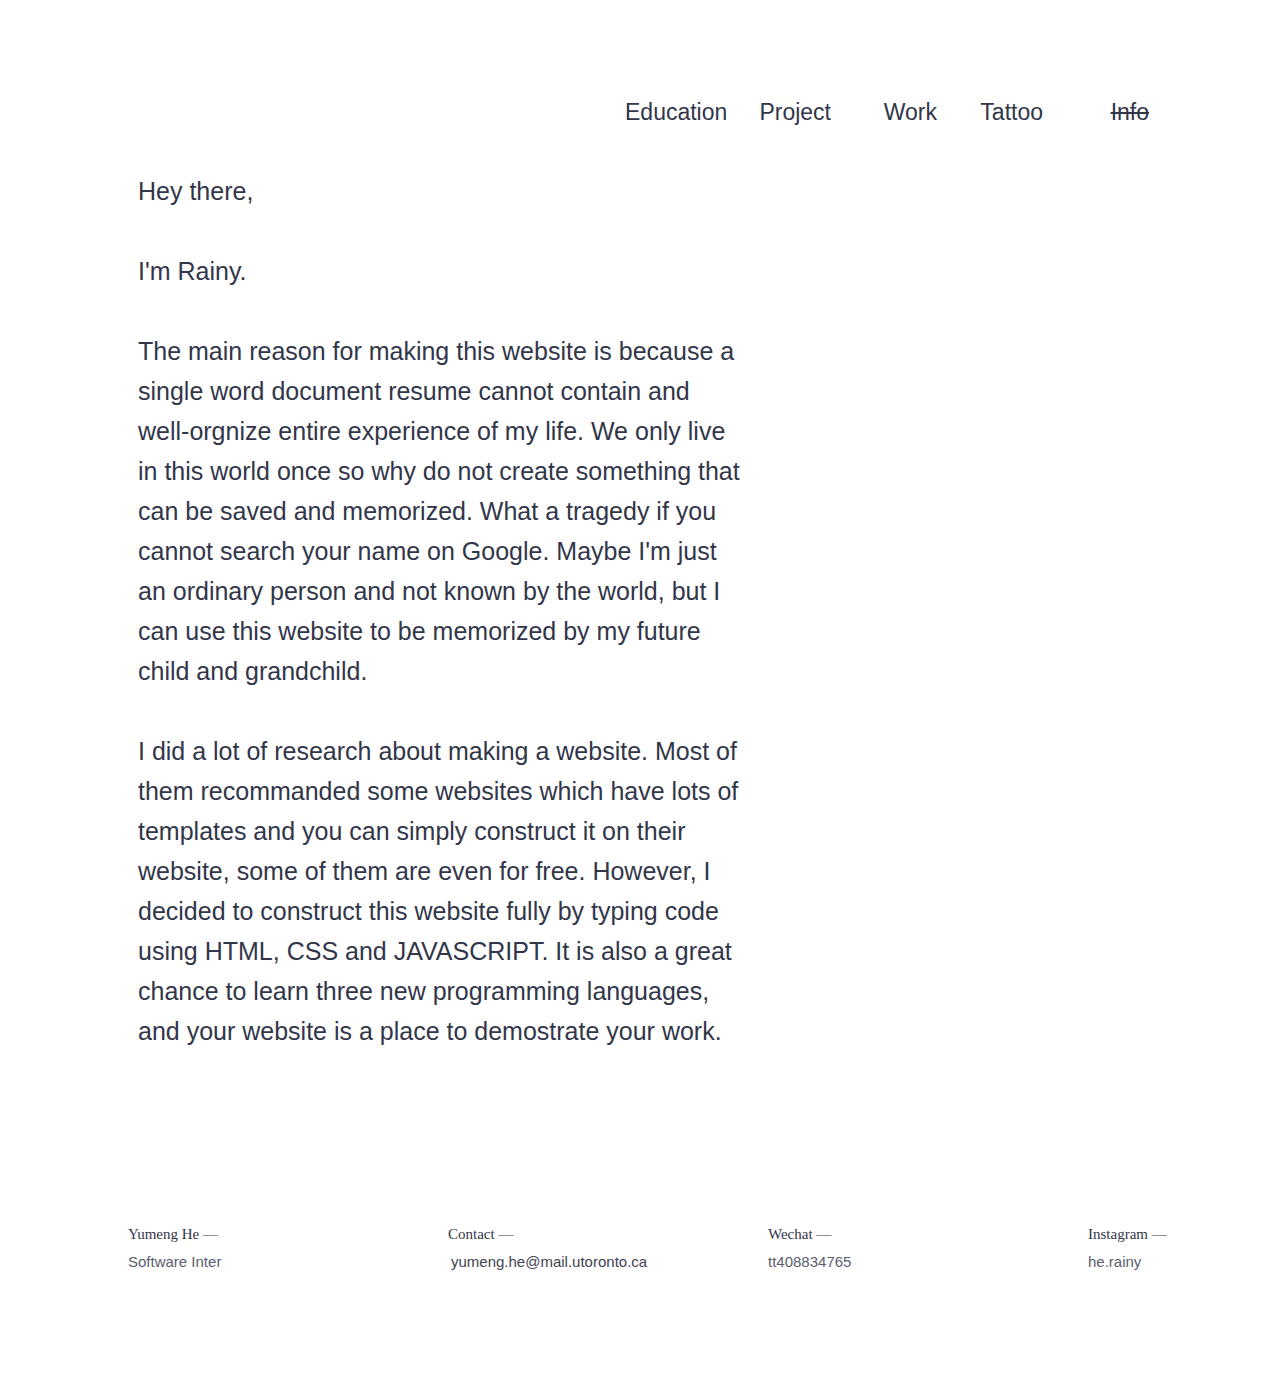
==== commit da1bc92c: "update" ====
--- a/index.html
+++ b/index.html
@@ -15,7 +15,6 @@
             <a href="tattoo.html" data-ix="open-about-modal" class="landing-link-about" title="Check this page to see my tatoo works">Tattoo</a>
             <a href="index.html" data-ix="open-about-modal" aria-current="page" class="landing-link-about w--current" titel="You are checking this page">Info</a>
             
-            
         </div>
         <div class="about-div-parent">
             <div data-ix="appear-on-load-1" class="about-div-child" style="opacity: 1; transition: opacity 1000ms ease 0s;">
@@ -27,14 +26,14 @@
                     <br>
                     <br>
                     The main reason for making this website is because 
-                    a single word document resume cannot contain and well-orgnized my entire experience of my life.
-                    We only live in this world once why do not create something that can be saved.
+                    a single word document resume cannot contain and well-orgnize entire experience of my life.
+                    We only live in this world once so why do not create something that can be saved and memorized.
                     What a tragedy if you cannot search your name on Google.
                     Maybe I'm just an ordinary person and not known by the world, but I can use this website to be memorized by my future child and grandchild.
                     <br>
                     <br>
-                    I did a lot of research about making a website. Most of them recommanded some websites which have lots of templates and you can simply construct it on their website, some of them are even free.
-                    However, I decided to construct this website fully by typing code using HTML, CSS and JAVASCRIPT, what a great chance to learn three new programming languages, and your website is a place to demostrate your work.
+                    I did a lot of research about making a website. Most of them recommanded some websites which have lots of templates and you can simply construct it on their website, some of them are even for free.
+                    However, I decided to construct this website fully by typing code using HTML, CSS and JAVASCRIPT. It is also a great chance to learn three new programming languages, and your website is a place to demostrate your work.
         
                 </p>
             </div>
@@ -67,4 +66,4 @@
         </div>
 
     </body>
-</html>+</html>
--- a/style.css
+++ b/style.css
@@ -250,7 +250,9 @@
 .ga-learnings{padding-top:15%;padding-bottom:7.5%;background-color:#f2f2f2}
 .ga-credits{background-color:#f2f2f2}
 .case-hero{display:-webkit-box;display:-webkit-flex;display:-ms-flexbox;display:flex;width:70%;margin:10% auto 8%;-webkit-box-pack:center;-webkit-justify-content:center;-ms-flex-pack:center;justify-content:center;-webkit-box-align:start;-webkit-align-items:flex-start;-ms-flex-align:start;align-items:flex-start}.glitch-hero-image{height:80vh;background-color:#d8d8d2;background-image:url("https://uploads-ssl.webflow.com/55ce74221f74ecaa28644c33/59fc90b0463ca50001a83adc_drift-poster-squared.png");background-position:50% 50%;background-size:50%;background-repeat:no-repeat}.glitch-section-variation{padding-top:15%;background-color:hsla(0,0%,84.7%,.48)}.glitch-1{width:85%;margin-left:2%;float:left}.glitch-spacer{display:inline-block;width:100%;height:300px}.glitch-2{display:block;width:40%;margin-right:auto;margin-left:auto}.glitch-3{width:90%;margin-bottom:20%;float:right}.glitch-floating-image{height:20%;background-color:#22232e}.glitch-animation{margin-top:20%}.glitch-bg{height:125vh;background-color:#22232e}.glitch-adjacencies{position:relative;top:100px;width:45%;margin-bottom:0;float:right}.glitch-imagejudgement{position:relative;top:-211px;width:45%;margin-left:10%}.row-munchies-meet{display:block;width:100%;margin-right:auto;margin-left:auto}.about-image-speaker{position:absolute;top:85%;right:159px;bottom:0;display:block;width:auto;height:200px}.ub-gray-bg{margin-right:5%;margin-bottom:0;margin-left:5%;padding-top:5%;padding-bottom:5%;background-color:hsla(0,0%,84.7%,.31)}.ub-gray-bg.no-margin{margin-bottom:0}.mock-caption{margin-bottom:30px;font-family:'Serif roman',sans-serif;font-size:20px}.case-h2{display:block;width:auto;height:auto;margin:0 auto;padding-right:10px;padding-left:10px;font-family:'Serif roman',sans-serif;color:#323649;font-size:26px;line-height:30px;text-align:left}.case-h2.white{margin-top:0;color:#fff}.case-h2.ub-column{margin-top:0}.case-h2.ga-result{margin-top:20px;margin-bottom:10%}.case-h2.sql-problem{margin-top:50px}.case-h2.dragon-discovery{height:auto;padding-top:0}.case-h2.dragon{height:auto}.ub-column-p-right{padding-right:40px}.milan-section-mm{padding-top:7.5%;padding-bottom:15%}.milan-section-book-layout{padding-top:15%}.section-5{padding-top:7.5%;padding-bottom:15%}.section-6{padding-top:15%;padding-bottom:15%}.section-7{padding-top:15%}.landing-link-espi{width:100%;height:550px;background-image:url("https://uploads-ssl.webflow.com/55ce74221f74ecaa28644c33/59fc8960519f780001a1a592_Isometric-Perspective-Mock-Up.png"),-webkit-gradient(linear,left top,left bottom,from(#e57066),to(#e57066));background-image:url("https://uploads-ssl.webflow.com/55ce74221f74ecaa28644c33/59fc8960519f780001a1a592_Isometric-Perspective-Mock-Up.png"),linear-gradient(180deg,#e57066,#e57066);background-position:50% 50%,0 0;background-size:80%,auto;background-repeat:no-repeat,repeat;box-shadow:inset 0 0 0 1px #fff;-webkit-transition:box-shadow .3s;transition:box-shadow .3s;cursor:pointer}.landing-link-espi:hover{box-shadow:inset 0 0 0 35px #fff}.text-field{width:500px;height:80px;border-color:#fff;border-radius:15px;box-shadow:1px 1px 1px 1px transparent}.text-field:hover{box-shadow:none}.text-field:focus{border:1px solid #fff;box-shadow:7px 7px 50px 1px rgba(0,0,0,.41)}.heading-23{font-family:'Serif roman',sans-serif;font-size:40px}.paragraph-11{font-family:'Serif roman',sans-serif}.nda-hero{display:-webkit-box;display:-webkit-flex;display:-ms-flexbox;display:flex;width:100%;height:600px;margin-right:auto;margin-bottom:0;margin-left:auto;-webkit-box-pack:center;-webkit-justify-content:center;-ms-flex-pack:center;justify-content:center;-webkit-box-align:center;-webkit-align-items:center;-ms-flex-align:center;align-items:center;background-color:#e57066;background-image:url("https://uploads-ssl.webflow.com/55ce74221f74ecaa28644c33/59fcd7f331c50b0001c65b9c_mockup-blur.png");background-position:50% 50%;background-size:504px;background-repeat:no-repeat}.submit-button{width:500px;height:50px;border-radius:10px;background-image:-webkit-gradient(linear,left top,left bottom,from(#000),to(#000));background-image:linear-gradient(180deg,#000,#000);font-family:Body,sans-serif;color:#fff;font-size:20px}.password-heading{font-family:Body,sans-serif;color:#fff;font-size:25px;text-align:left}.password-heading.subtext{margin-top:0;padding-top:0;font-family:Body,sans-serif;color:hsla(0,0%,100%,.61);font-size:20px;font-weight:400}.espi-hero-image{height:80vh;margin-bottom:0;background-image:url("https://uploads-ssl.webflow.com/55ce74221f74ecaa28644c33/59fc8960519f780001a1a592_Isometric-Perspective-Mock-Up.png"),-webkit-gradient(linear,left top,left bottom,from(#e57066),to(#e57066));background-image:url("https://uploads-ssl.webflow.com/55ce74221f74ecaa28644c33/59fc8960519f780001a1a592_Isometric-Perspective-Mock-Up.png"),linear-gradient(180deg,#e57066,#e57066);background-position:50% 50%,0 0;background-size:650px,auto;background-repeat:no-repeat,repeat}.dragon-section-intro{padding-top:15%;padding-bottom:15%}.heading-24{font-family:Serif,sans-serif;font-weight:700}.dragon-cont-intro{padding-right:20%}.dragon-img-intro{width:60%;float:right}.dragon-column-intro{margin-bottom:100px;padding-right:10%;padding-left:10%}.dragon-icon{display:block;height:60px;margin-right:auto;margin-bottom:10px;margin-left:auto}.dragon-icon.price,.dragon-icon.roundtrips,.dragon-icon.stationary-car{margin-bottom:10px}.case-h3{font-family:Body,sans-serif;font-size:20px;line-height:30px}.case-h3.white{margin-top:0;margin-bottom:0;padding-top:15px;padding-bottom:15px;-webkit-box-flex:0;-webkit-flex:0 auto;-ms-flex:0 auto;flex:0 auto;color:hsla(0,0%,100%,.61);text-align:left}.dragon-column-icons{display:-webkit-box;display:-webkit-flex;display:-ms-flexbox;display:flex;padding-right:20px;padding-left:20px;-webkit-box-orient:vertical;-webkit-box-direction:normal;-webkit-flex-direction:column;-ms-flex-direction:column;flex-direction:column;-webkit-box-pack:justify;-webkit-justify-content:space-between;-ms-flex-pack:justify;justify-content:space-between;-webkit-flex-wrap:nowrap;-ms-flex-wrap:nowrap;flex-wrap:nowrap;-webkit-box-align:center;-webkit-align-items:center;-ms-flex-align:center;align-items:center}.dragon-column-icons.bottom{display:-webkit-box;display:-webkit-flex;display:-ms-flexbox;display:flex;padding-right:20px;padding-left:20px;-webkit-box-align:center;-webkit-align-items:center;-ms-flex-align:center;align-items:center}.dragon-section-challenge{padding-top:15%;padding-bottom:7.5%;background-color:#f7f7f7}.dragon-section-approach{padding-top:15%;padding-bottom:7.5%}.dragon-image-sprint{display:block;width:80%;margin-top:50px;margin-right:auto;margin-left:auto}.dragon-section-kick-off{padding-top:7.5%;padding-bottom:7.5%}.dragon-column-text-right{padding-left:20px}.dragon-row-discovery{margin-top:50px;margin-bottom:50px}.dragon-section-break-1{height:90vh;background-image:url("https://uploads-ssl.webflow.com/55ce74221f74ecaa28644c33/5a19d15145a0eb0001876a99_IMG_1200.JPG");background-position:50% 50%;background-size:cover;background-repeat:no-repeat}.dragon-section-storyboards{padding-top:15%}.gallery{position:relative;width:100%;height:3500px;margin-top:50px;margin-bottom:50px;background-image:linear-gradient(45deg,#93a5cf,#e4efe9)}.image-2{width:200%}.gallery-scroll-track{position:absolute;left:0;top:0;right:0;bottom:0;z-index:1}.gallery-container{position:relative;top:0;overflow:hidden;width:100%;height:100vh}.gallery-track{position:relative;display:-webkit-box;display:-webkit-flex;display:-ms-flexbox;display:flex;width:500vh;height:100%;-webkit-box-align:center;-webkit-align-items:center;-ms-flex-align:center;align-items:center}.gallery-image{height:70vh;margin:20px;-webkit-box-flex:1;-webkit-flex:1;-ms-flex:1;flex:1}.gallery-image._1{height:80vh;background-image:url("https://uploads-ssl.webflow.com/55ce74221f74ecaa28644c33/5a19dd01ca1ffe000162e9b2_1.png");background-position:50% 50%;background-size:cover;background-repeat:no-repeat}.gallery-image._2{height:80vh;background-image:url("https://uploads-ssl.webflow.com/55ce74221f74ecaa28644c33/5a19dd4e6b2f3a0001d56640_2.png");background-position:50% 50%;background-size:cover;background-repeat:no-repeat}.gallery-image._4{height:80vh;background-image:url("https://uploads-ssl.webflow.com/55ce74221f74ecaa28644c33/5a19df28cc80bd0001ef3525_4.png");background-position:50% 50%;background-size:cover;background-repeat:no-repeat}
-.gallery-image._5{height:80vh;background-image:url("https://uploads-ssl.webflow.com/55ce74221f74ecaa28644c33/5a19df54cc80bd0001ef3530_5.png");background-position:50% 50%;background-size:cover;background-repeat:no-repeat}.gallery-image._3{height:80vh;background-image:url("https://uploads-ssl.webflow.com/55ce74221f74ecaa28644c33/5a19ddd0f4308f0001d68b20_3.png");background-position:50% 50%;background-size:cover;background-repeat:no-repeat}.gallery-image._6{height:80vh;background-image:url("https://uploads-ssl.webflow.com/55ce74221f74ecaa28644c33/5a19df75cc80bd0001ef353b_6.png");background-position:50% 50%;background-size:cover;background-repeat:no-repeat}.gallery-image._7{height:80vh;background-image:url("https://uploads-ssl.webflow.com/55ce74221f74ecaa28644c33/5a1c8b6c7ceb0c0001287b8c_7.png");background-position:50% 50%;background-size:cover;background-repeat:no-repeat}.gallery-image._6a{height:80vh;background-image:url("https://uploads-ssl.webflow.com/55ce74221f74ecaa28644c33/5a19df916b2f3a0001d566d5_6a.png");background-position:50% 50%;background-size:cover;background-repeat:no-repeat}.gallery-image._8{height:80vh;background-image:url("https://uploads-ssl.webflow.com/55ce74221f74ecaa28644c33/5a1c94828802490001d3fbce_8.png");background-position:50% 50%;background-size:cover;background-repeat:no-repeat}.dragon-section-principles{padding-top:15%;padding-bottom:7.5%}.dragon-section-design-concepts{padding-top:7.5%;padding-bottom:7.5%}.dragon-image-testing{display:block;width:75%;margin-right:auto;margin-left:auto}.dragon-section-hmw-decisions{padding-top:7.5%;padding-bottom:7.5%}.dragon-section-introducing{display:block;width:auto;height:90vh;padding-top:23%;padding-left:15%;-webkit-box-orient:horizontal;-webkit-box-direction:normal;-webkit-flex-direction:row;-ms-flex-direction:row;flex-direction:row;-webkit-box-pack:justify;-webkit-justify-content:space-between;-ms-flex-pack:justify;justify-content:space-between;-webkit-box-align:center;-webkit-align-items:center;-ms-flex-align:center;align-items:center;background-color:#000;background-image:url("https://uploads-ssl.webflow.com/55ce74221f74ecaa28644c33/5a1cc0525c97d30001749137_Comp_black_2.png");background-position:100% 50%;background-size:contain;background-repeat:no-repeat}.dragon-section-design-solution{padding-top:15%;padding-bottom:7.5%}.dragon-image-flexible{margin-top:-10%;margin-right:-78px;float:right}.dragon-section-plan{padding-top:7.5%;padding-bottom:8%}.dragon-image-plan{display:block;width:80%;box-shadow:29px 26px 60px -8px rgba(0,0,0,.25)}.dragon-section-later-flow{display:-webkit-box;display:-webkit-flex;display:-ms-flexbox;display:flex;padding:7.5% 0 100px;-webkit-box-orient:vertical;-webkit-box-direction:normal;-webkit-flex-direction:column;-ms-flex-direction:column;flex-direction:column;-webkit-box-pack:center;-webkit-justify-content:center;-ms-flex-pack:center;justify-content:center;-webkit-box-align:center;-webkit-align-items:center;-ms-flex-align:center;align-items:center;background-image:url("https://uploads-ssl.webflow.com/55ce74221f74ecaa28644c33/59c98b8cbdb58c0001eac298_BG%20-%20dots.png");background-position:0 0;background-size:1017px}.tumblr-column-1-copy{padding-right:50px}.tumblr-column-1-copy.image{position:static;padding-right:0}.dragon-section-calendar{padding-top:15%;padding-bottom:7.5%}.dragon-image-calenddar{width:100%;margin-top:-8%}.dragon-section-enjoy-ride{padding-top:7.5%;padding-bottom:15%}.dragon-image-in-car{width:80%;margin-top:-5%;box-shadow:28px 28px 60px -8px rgba(0,0,0,.25)}.image-places{position:absolute;top:80%;right:15%;bottom:0;width:auto;height:200px;margin-top:180px}.section-what-to-do-differently{margin-left:1px;padding-top:8%;padding-bottom:15%}.berlin{text-decoration:line-through}html.w-mod-js [data-ix=scroll-into-view]{opacity:.37000000000000016;-webkit-transform:translate(100px,0);-ms-transform:translate(100px,0);transform:translate(100px,0)}html.w-mod-js [data-ix=wireframe-2],html.w-mod-js [data-ix=wireframe]{opacity:0;-webkit-transform:translate(100px,0);-ms-transform:translate(100px,0);transform:translate(100px,0)}html.w-mod-js [data-ix=scroll-view-vertical-2],html.w-mod-js [data-ix=scroll-view-vertical]{opacity:0;-webkit-transform:translate(0,100px);-ms-transform:translate(0,100px);transform:translate(0,100px)}html.w-mod-js [data-ix=appear-on-load-1],html.w-mod-js [data-ix=appear-on-load-2],html.w-mod-js [data-ix=appear-on-load-3],html.w-mod-js [data-ix=overlay-hidden]{opacity:0}html.w-mod-js [data-ix=fixed-sub-nav]{-webkit-transform:translate(0,-100%);-ms-transform:translate(0,-100%);transform:translate(0,-100%)}html.w-mod-js [data-ix=landing-page-load-logo]{display:block;opacity:0;-webkit-transform:translate(0,30px);-ms-transform:translate(0,30px);transform:translate(0,30px)}html.w-mod-js [data-ix=landing-hero-tumblr],html.w-mod-js [data-ix=landing-page-load-nav-links]{display:block;opacity:0;-webkit-transform:translate(0,-30px);-ms-transform:translate(0,-30px);transform:translate(0,-30px)}html.w-mod-js [data-ix=landing-page-load-work]{display:block;opacity:0;-webkit-transform:translate(0,100px);-ms-transform:translate(0,100px);transform:translate(0,100px)}html.w-mod-js [data-ix=hover-zoom]{opacity:0}html.w-mod-js [data-ix=modal]{display:none;opacity:0}html.w-mod-js [data-ix=tumblr-posts-1-appear-on-scroll]{-webkit-transform:translate(0,0);-ms-transform:translate(0,0);transform:translate(0,0)}@media screen and (max-width:991px){.milan-hero-header{background-position:0 0;background-size:cover}.black-line.soundcloud-hero{width:200px}.landing-project-title{padding-top:0;padding-bottom:0;padding-left:25px;font-family:'Karla regular'}.landing-overlay{position:static;background-color:#efe8d7;color:#efe8d7}.landing-project-sub-title{padding-left:25px}.landing-nav{margin-left:10px}.nav-open{margin-left:18px;background-color:#fff}.nav-button{font-family:'Karla bold'}.nav-button.w--open{background-color:#fff;color:#000}.landing-row{max-width:90%}.glitch-image-drift{height:600px}.about-div-child{display:block;margin-right:auto;margin-left:auto}.about-image-draw,.about-image-ga,.about-image-photo{display:none}.landing-h3{width:90%}.landing-h3.div,.landing-h4{padding-left:1px}.landing-h4.tumblr{width:90%}.landing-link-tumblr{display:block;height:450px}.case-hero-wrap.full{max-width:90%}.landing-link-ub{height:400px}.landing-link-ga-se{height:600px}.landing-link-ga-sql{height:600px;background-size:80%,auto}.landing-link-glitch{height:600px}.tumblr-image-posts-2{display:none}.landing-link-espi{height:400px}}@media screen and (max-width:767px){h2{text-align:left}.sql-hero-image{padding-right:10px;padding-left:10px}.column-1-footer,.column-2-footer{padding-bottom:50px}.about-paragraph{width:auto;padding-left:5%}.landing-row{padding-left:10px}.ub-sub-nav-fixed{display:none}.footer-block-1{height:130px;margin-left:10px;padding-top:30px;padding-left:30px}.footer-block-1.footer-2{margin-right:10px}.footer-h2{-webkit-align-self:flex-start;-ms-flex-item-align:start;align-self:flex-start}.tumblr-p-problem{width:auto}}@media screen and (max-width:479px){h2{margin-top:0;margin-left:10px}p{width:auto;padding-right:10px;padding-left:10px}.soundcloud-quote-text{width:auto}.quote-source{line-height:31px}.milan-hero-header{background-size:400px}.understanding-the-soundcloud-ios-mobile-app{margin-top:100px}.numbers{display:block;margin-right:auto;margin-bottom:20px;margin-left:auto;float:none}.black-line.soundcloud-hero{width:250px;margin-left:5%}.footer{height:90%;padding-right:10px;padding-left:20px}.sql-section-wireframe-1,.sql-section-wireframe-2,.sql-section-wireframe-3{background-position:50% 50%;background-size:contain}.sql-section-wireframe-4{background-position:50% 50%;background-size:100%}.about-paragraph{width:auto;max-width:100%;margin-right:0;margin-bottom:0;margin-left:0;padding-right:0;padding-left:0;font-size:20px}.nav-open{margin-top:-10px;padding-right:10px}.nav-button.w--open{margin-right:0;border-radius:0;background-color:#000;color:#fff}.landing-row{width:95%;margin-top:0;margin-bottom:150px;padding-right:0}.glitch-image-drift,.glitch-paragraph._2-column{height:auto}.ub-image-ub-10{margin-top:20px}.ub-section-product-vision-2-0{height:auto}.ub-div-parent{display:-webkit-box;display:-webkit-flex;display:-ms-flexbox;display:flex;-webkit-box-orient:vertical;-webkit-box-direction:normal;-webkit-flex-direction:column;-ms-flex-direction:column;flex-direction:column;-webkit-justify-content:space-around;-ms-flex-pack:distribute;justify-content:space-around}.ub-product-vision-div-1{display:block;margin-right:auto;margin-left:auto;-webkit-box-orient:vertical;-webkit-box-direction:normal;-webkit-flex-direction:column;-ms-flex-direction:column;flex-direction:column}.ub-sub-nav-fixed{display:none}.soundcloud-hero-parent-wrap{-webkit-box-orient:vertical;-webkit-box-direction:normal;-webkit-flex-direction:column;-ms-flex-direction:column;flex-direction:column}.soundcloud-hero-child.image{display:none}.soundcloud-hero-h1{margin-left:5%}.soundcloud-h4{line-height:30px;text-align:center}.tumblr-image-original-mock{width:70%}.tumblr-image-flow{margin-top:-50px}.footer-block-1{padding-top:10px;padding-right:10px;padding-left:10px}.footer-block-1.footer-2{padding-right:10px}.about-div-child{display:block}.about-image-ga{display:none}.about-image-draw{right:61px;display:none}.about-image-photo{left:-46px;display:none}.about-image-tumblr-2{display:none}.nav-v3{margin-top:10%}.landing-intro-bio{margin-top:20%;margin-bottom:20%;padding-right:10%}.landing-h3{width:80%}.landing-h4{margin-top:10px;line-height:25px}.landing-h4.tumblr{width:80%;margin-bottom:10%}.landing-div-title{margin-bottom:15%}.landing-link-tumblr{display:block;width:90%;height:400px;margin-right:auto;margin-left:auto;background-position:0 0,0 0;background-size:200%,auto}.ga-hero{width:auto;margin-right:10px;margin-left:10px;-webkit-box-orient:vertical;-webkit-box-direction:normal;-webkit-flex-direction:column;-ms-flex-direction:column;flex-direction:column;-webkit-box-align:center;-webkit-align-items:center;-ms-flex-align:center;align-items:center}.tumblr-hero-image{height:350px;background-size:100%,auto}.tumblr-image-posts-1,.tumblr-image-posts-2{display:none}.tilt-section-container{padding-right:20px;padding-left:20px}.heading-22{width:auto}.case-p.flow{margin-bottom:50px}.tumblr-challenge-parent{-webkit-box-align:start;-webkit-align-items:flex-start;-ms-flex-align:start;align-items:flex-start}.tumblr-challenges-wrap{-webkit-box-orient:vertical;-webkit-box-direction:normal;-webkit-flex-direction:column;-ms-flex-direction:column;flex-direction:column}.tumblr-challenges-wrap-2{padding-left:0}.tumblr-research-child-2{-webkit-box-orient:vertical;-webkit-box-direction:normal;-webkit-flex-direction:column;-ms-flex-direction:column;flex-direction:column}.tumblr-research-p{margin-bottom:50px}.tumblr-section-queue-20{height:auto}.tumblr-image-mock-queue20{position:static;left:0;right:0;bottom:0;margin-top:50px}.tumblr-section-guiding-queue{padding-right:10px;padding-left:10px;-webkit-box-orient:vertical;-webkit-box-direction:normal;-webkit-flex-direction:column;-ms-flex-direction:column;flex-direction:column}.tumblr-guiding-wrap.text{padding-right:0}.tumblr-column-2.text{padding-left:0}.footer-next{margin-bottom:0}.footer-next-project.project-tag{line-height:40px}.tumblr-footer-link{padding-top:20px;padding-bottom:20px}.footer-column{margin-bottom:20px}.case-hero{width:auto;margin-right:10px;margin-left:10px;-webkit-box-orient:vertical;-webkit-box-direction:normal;-webkit-flex-direction:column;-ms-flex-direction:column;flex-direction:column;-webkit-box-align:center;-webkit-align-items:center;-ms-flex-align:center;align-items:center}.glitch-gif-1{margin-bottom:20px}.case-h2{width:auto}.espi-hero-image,.nda-hero{height:350px;background-size:100%,auto}}
+.gallery-image._5{height:80vh;background-image:url("https://uploads-ssl.webflow.com/55ce74221f74ecaa28644c33/5a19df54cc80bd0001ef3530_5.png");background-position:50% 50%;background-size:cover;background-repeat:no-repeat}.gallery-image._3{height:80vh;background-image:url("https://uploads-ssl.webflow.com/55ce74221f74ecaa28644c33/5a19ddd0f4308f0001d68b20_3.png");background-position:50% 50%;background-size:cover;background-repeat:no-repeat}.gallery-image._6{height:80vh;background-image:url("https://uploads-ssl.webflow.com/55ce74221f74ecaa28644c33/5a19df75cc80bd0001ef353b_6.png");background-position:50% 50%;background-size:cover;background-repeat:no-repeat}.gallery-image._7{height:80vh;background-image:url("https://uploads-ssl.webflow.com/55ce74221f74ecaa28644c33/5a1c8b6c7ceb0c0001287b8c_7.png");background-position:50% 50%;background-size:cover;background-repeat:no-repeat}.gallery-image._6a{height:80vh;background-image:url("https://uploads-ssl.webflow.com/55ce74221f74ecaa28644c33/5a19df916b2f3a0001d566d5_6a.png");background-position:50% 50%;background-size:cover;background-repeat:no-repeat}.gallery-image._8{height:80vh;background-image:url("https://uploads-ssl.webflow.com/55ce74221f74ecaa28644c33/5a1c94828802490001d3fbce_8.png");background-position:50% 50%;background-size:cover;background-repeat:no-repeat}.dragon-section-principles{padding-top:15%;padding-bottom:7.5%}.dragon-section-design-concepts{padding-top:7.5%;padding-bottom:7.5%}.dragon-image-testing{display:block;width:75%;margin-right:auto;margin-left:auto}.dragon-section-hmw-decisions{padding-top:7.5%;padding-bottom:7.5%}.dragon-section-introducing{display:block;width:auto;height:90vh;padding-top:23%;padding-left:15%;-webkit-box-orient:horizontal;-webkit-box-direction:normal;-webkit-flex-direction:row;-ms-flex-direction:row;flex-direction:row;-webkit-box-pack:justify;-webkit-justify-content:space-between;-ms-flex-pack:justify;justify-content:space-between;-webkit-box-align:center;-webkit-align-items:center;-ms-flex-align:center;align-items:center;background-color:#000;background-image:url("https://uploads-ssl.webflow.com/55ce74221f74ecaa28644c33/5a1cc0525c97d30001749137_Comp_black_2.png");background-position:100% 50%;background-size:contain;background-repeat:no-repeat}.dragon-section-design-solution{padding-top:15%;padding-bottom:7.5%}.dragon-image-flexible{margin-top:-10%;margin-right:-78px;float:right}.dragon-section-plan{padding-top:7.5%;padding-bottom:8%}.dragon-image-plan{display:block;width:80%;box-shadow:29px 26px 60px -8px rgba(0,0,0,.25)}.dragon-section-later-flow{display:-webkit-box;display:-webkit-flex;display:-ms-flexbox;display:flex;padding:7.5% 0 100px;-webkit-box-orient:vertical;-webkit-box-direction:normal;-webkit-flex-direction:column;-ms-flex-direction:column;flex-direction:column;-webkit-box-pack:center;-webkit-justify-content:center;-ms-flex-pack:center;justify-content:center;-webkit-box-align:center;-webkit-align-items:center;-ms-flex-align:center;align-items:center;background-image:url("https://uploads-ssl.webflow.com/55ce74221f74ecaa28644c33/59c98b8cbdb58c0001eac298_BG%20-%20dots.png");background-position:0 0;background-size:1017px}.tumblr-column-1-copy{padding-right:50px}.tumblr-column-1-copy.image{position:static;padding-right:0}.dragon-section-calendar{padding-top:15%;padding-bottom:7.5%}.dragon-image-calenddar{width:100%;margin-top:-8%}.dragon-section-enjoy-ride{padding-top:7.5%;padding-bottom:15%}.dragon-image-in-car{width:80%;margin-top:-5%;box-shadow:28px 28px 60px -8px rgba(0,0,0,.25)}.image-places{position:absolute;top:80%;right:15%;bottom:0;width:auto;height:200px;margin-top:180px}.section-what-to-do-differently{margin-left:1px;padding-top:8%;padding-bottom:15%}
+.berlin{text-decoration:line-through}html
+.w-mod-js [data-ix=scroll-into-view]{opacity:.37000000000000016;-webkit-transform:translate(100px,0);-ms-transform:translate(100px,0);transform:translate(100px,0)}html.w-mod-js [data-ix=wireframe-2],html.w-mod-js [data-ix=wireframe]{opacity:0;-webkit-transform:translate(100px,0);-ms-transform:translate(100px,0);transform:translate(100px,0)}html.w-mod-js [data-ix=scroll-view-vertical-2],html.w-mod-js [data-ix=scroll-view-vertical]{opacity:0;-webkit-transform:translate(0,100px);-ms-transform:translate(0,100px);transform:translate(0,100px)}html.w-mod-js [data-ix=appear-on-load-1],html.w-mod-js [data-ix=appear-on-load-2],html.w-mod-js [data-ix=appear-on-load-3],html.w-mod-js [data-ix=overlay-hidden]{opacity:0}html.w-mod-js [data-ix=fixed-sub-nav]{-webkit-transform:translate(0,-100%);-ms-transform:translate(0,-100%);transform:translate(0,-100%)}html.w-mod-js [data-ix=landing-page-load-logo]{display:block;opacity:0;-webkit-transform:translate(0,30px);-ms-transform:translate(0,30px);transform:translate(0,30px)}html.w-mod-js [data-ix=landing-hero-tumblr],html.w-mod-js [data-ix=landing-page-load-nav-links]{display:block;opacity:0;-webkit-transform:translate(0,-30px);-ms-transform:translate(0,-30px);transform:translate(0,-30px)}html.w-mod-js [data-ix=landing-page-load-work]{display:block;opacity:0;-webkit-transform:translate(0,100px);-ms-transform:translate(0,100px);transform:translate(0,100px)}html.w-mod-js [data-ix=hover-zoom]{opacity:0}html.w-mod-js [data-ix=modal]{display:none;opacity:0}html.w-mod-js [data-ix=tumblr-posts-1-appear-on-scroll]{-webkit-transform:translate(0,0);-ms-transform:translate(0,0);transform:translate(0,0)}@media screen and (max-width:991px){.milan-hero-header{background-position:0 0;background-size:cover}.black-line.soundcloud-hero{width:200px}.landing-project-title{padding-top:0;padding-bottom:0;padding-left:25px;font-family:'Karla regular'}.landing-overlay{position:static;background-color:#efe8d7;color:#efe8d7}.landing-project-sub-title{padding-left:25px}.landing-nav{margin-left:10px}.nav-open{margin-left:18px;background-color:#fff}.nav-button{font-family:'Karla bold'}.nav-button.w--open{background-color:#fff;color:#000}.landing-row{max-width:90%}.glitch-image-drift{height:600px}.about-div-child{display:block;margin-right:auto;margin-left:auto}.about-image-draw,.about-image-ga,.about-image-photo{display:none}.landing-h3{width:90%}.landing-h3.div,.landing-h4{padding-left:1px}.landing-h4.tumblr{width:90%}.landing-link-tumblr{display:block;height:450px}.case-hero-wrap.full{max-width:90%}.landing-link-ub{height:400px}.landing-link-ga-se{height:600px}.landing-link-ga-sql{height:600px;background-size:80%,auto}.landing-link-glitch{height:600px}.tumblr-image-posts-2{display:none}.landing-link-espi{height:400px}}@media screen and (max-width:767px){h2{text-align:left}.sql-hero-image{padding-right:10px;padding-left:10px}.column-1-footer,.column-2-footer{padding-bottom:50px}.about-paragraph{width:auto;padding-left:5%}.landing-row{padding-left:10px}.ub-sub-nav-fixed{display:none}.footer-block-1{height:130px;margin-left:10px;padding-top:30px;padding-left:30px}.footer-block-1.footer-2{margin-right:10px}.footer-h2{-webkit-align-self:flex-start;-ms-flex-item-align:start;align-self:flex-start}.tumblr-p-problem{width:auto}}@media screen and (max-width:479px){h2{margin-top:0;margin-left:10px}p{width:auto;padding-right:10px;padding-left:10px}.soundcloud-quote-text{width:auto}.quote-source{line-height:31px}.milan-hero-header{background-size:400px}.understanding-the-soundcloud-ios-mobile-app{margin-top:100px}.numbers{display:block;margin-right:auto;margin-bottom:20px;margin-left:auto;float:none}.black-line.soundcloud-hero{width:250px;margin-left:5%}.footer{height:90%;padding-right:10px;padding-left:20px}.sql-section-wireframe-1,.sql-section-wireframe-2,.sql-section-wireframe-3{background-position:50% 50%;background-size:contain}.sql-section-wireframe-4{background-position:50% 50%;background-size:100%}.about-paragraph{width:auto;max-width:100%;margin-right:0;margin-bottom:0;margin-left:0;padding-right:0;padding-left:0;font-size:20px}.nav-open{margin-top:-10px;padding-right:10px}.nav-button.w--open{margin-right:0;border-radius:0;background-color:#000;color:#fff}.landing-row{width:95%;margin-top:0;margin-bottom:150px;padding-right:0}.glitch-image-drift,.glitch-paragraph._2-column{height:auto}.ub-image-ub-10{margin-top:20px}.ub-section-product-vision-2-0{height:auto}.ub-div-parent{display:-webkit-box;display:-webkit-flex;display:-ms-flexbox;display:flex;-webkit-box-orient:vertical;-webkit-box-direction:normal;-webkit-flex-direction:column;-ms-flex-direction:column;flex-direction:column;-webkit-justify-content:space-around;-ms-flex-pack:distribute;justify-content:space-around}.ub-product-vision-div-1{display:block;margin-right:auto;margin-left:auto;-webkit-box-orient:vertical;-webkit-box-direction:normal;-webkit-flex-direction:column;-ms-flex-direction:column;flex-direction:column}.ub-sub-nav-fixed{display:none}.soundcloud-hero-parent-wrap{-webkit-box-orient:vertical;-webkit-box-direction:normal;-webkit-flex-direction:column;-ms-flex-direction:column;flex-direction:column}.soundcloud-hero-child.image{display:none}.soundcloud-hero-h1{margin-left:5%}.soundcloud-h4{line-height:30px;text-align:center}.tumblr-image-original-mock{width:70%}.tumblr-image-flow{margin-top:-50px}.footer-block-1{padding-top:10px;padding-right:10px;padding-left:10px}.footer-block-1.footer-2{padding-right:10px}.about-div-child{display:block}.about-image-ga{display:none}.about-image-draw{right:61px;display:none}.about-image-photo{left:-46px;display:none}.about-image-tumblr-2{display:none}.nav-v3{margin-top:10%}.landing-intro-bio{margin-top:20%;margin-bottom:20%;padding-right:10%}.landing-h3{width:80%}.landing-h4{margin-top:10px;line-height:25px}.landing-h4.tumblr{width:80%;margin-bottom:10%}.landing-div-title{margin-bottom:15%}.landing-link-tumblr{display:block;width:90%;height:400px;margin-right:auto;margin-left:auto;background-position:0 0,0 0;background-size:200%,auto}.ga-hero{width:auto;margin-right:10px;margin-left:10px;-webkit-box-orient:vertical;-webkit-box-direction:normal;-webkit-flex-direction:column;-ms-flex-direction:column;flex-direction:column;-webkit-box-align:center;-webkit-align-items:center;-ms-flex-align:center;align-items:center}.tumblr-hero-image{height:350px;background-size:100%,auto}.tumblr-image-posts-1,.tumblr-image-posts-2{display:none}.tilt-section-container{padding-right:20px;padding-left:20px}.heading-22{width:auto}.case-p.flow{margin-bottom:50px}.tumblr-challenge-parent{-webkit-box-align:start;-webkit-align-items:flex-start;-ms-flex-align:start;align-items:flex-start}.tumblr-challenges-wrap{-webkit-box-orient:vertical;-webkit-box-direction:normal;-webkit-flex-direction:column;-ms-flex-direction:column;flex-direction:column}.tumblr-challenges-wrap-2{padding-left:0}.tumblr-research-child-2{-webkit-box-orient:vertical;-webkit-box-direction:normal;-webkit-flex-direction:column;-ms-flex-direction:column;flex-direction:column}.tumblr-research-p{margin-bottom:50px}.tumblr-section-queue-20{height:auto}.tumblr-image-mock-queue20{position:static;left:0;right:0;bottom:0;margin-top:50px}.tumblr-section-guiding-queue{padding-right:10px;padding-left:10px;-webkit-box-orient:vertical;-webkit-box-direction:normal;-webkit-flex-direction:column;-ms-flex-direction:column;flex-direction:column}.tumblr-guiding-wrap.text{padding-right:0}.tumblr-column-2.text{padding-left:0}.footer-next{margin-bottom:0}.footer-next-project.project-tag{line-height:40px}.tumblr-footer-link{padding-top:20px;padding-bottom:20px}.footer-column{margin-bottom:20px}.case-hero{width:auto;margin-right:10px;margin-left:10px;-webkit-box-orient:vertical;-webkit-box-direction:normal;-webkit-flex-direction:column;-ms-flex-direction:column;flex-direction:column;-webkit-box-align:center;-webkit-align-items:center;-ms-flex-align:center;align-items:center}.glitch-gif-1{margin-bottom:20px}.case-h2{width:auto}.espi-hero-image,.nda-hero{height:350px;background-size:100%,auto}}
 @font-face {
   font-family: 'Serif roman';
   src: url('https://uploads-ssl.webflow.com/55ce74221f74ecaa28644c33/59c2e7726a389000016c06e5_Serif-Roman.ttf') format('truetype');
